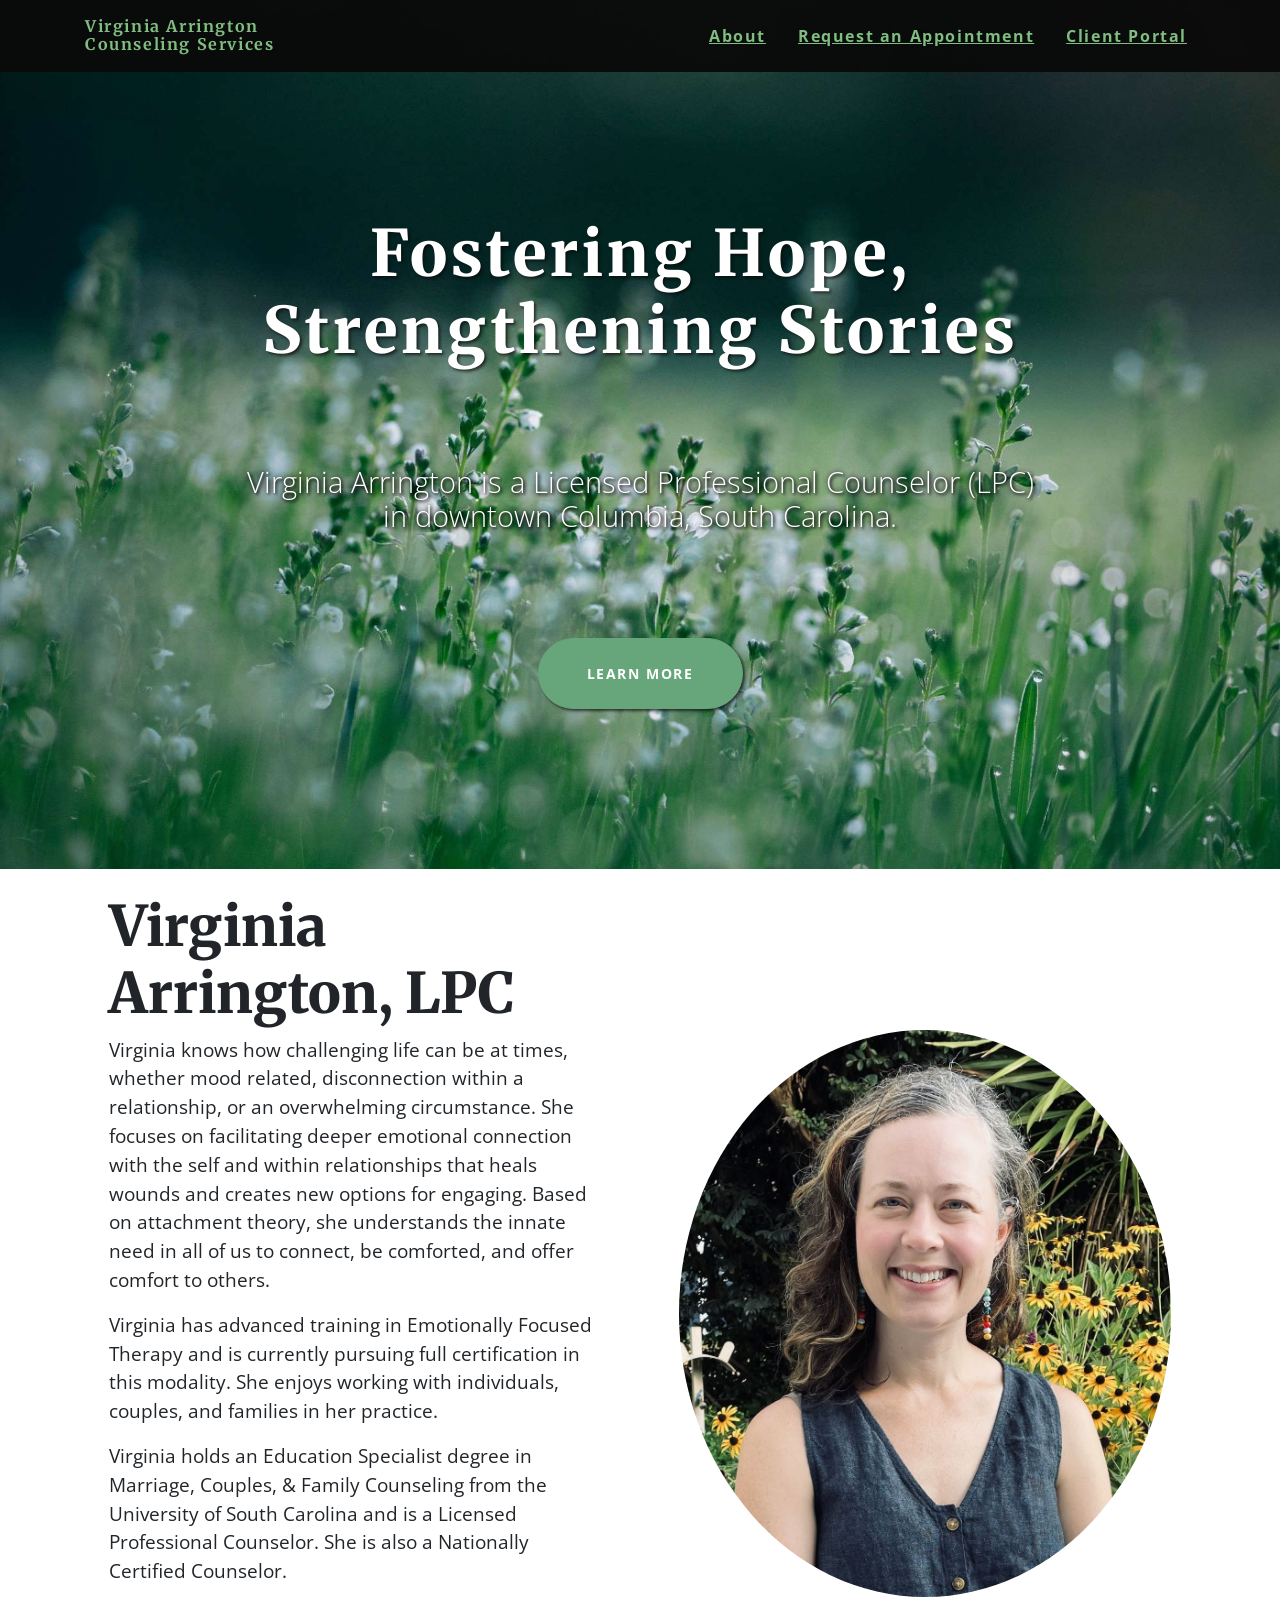
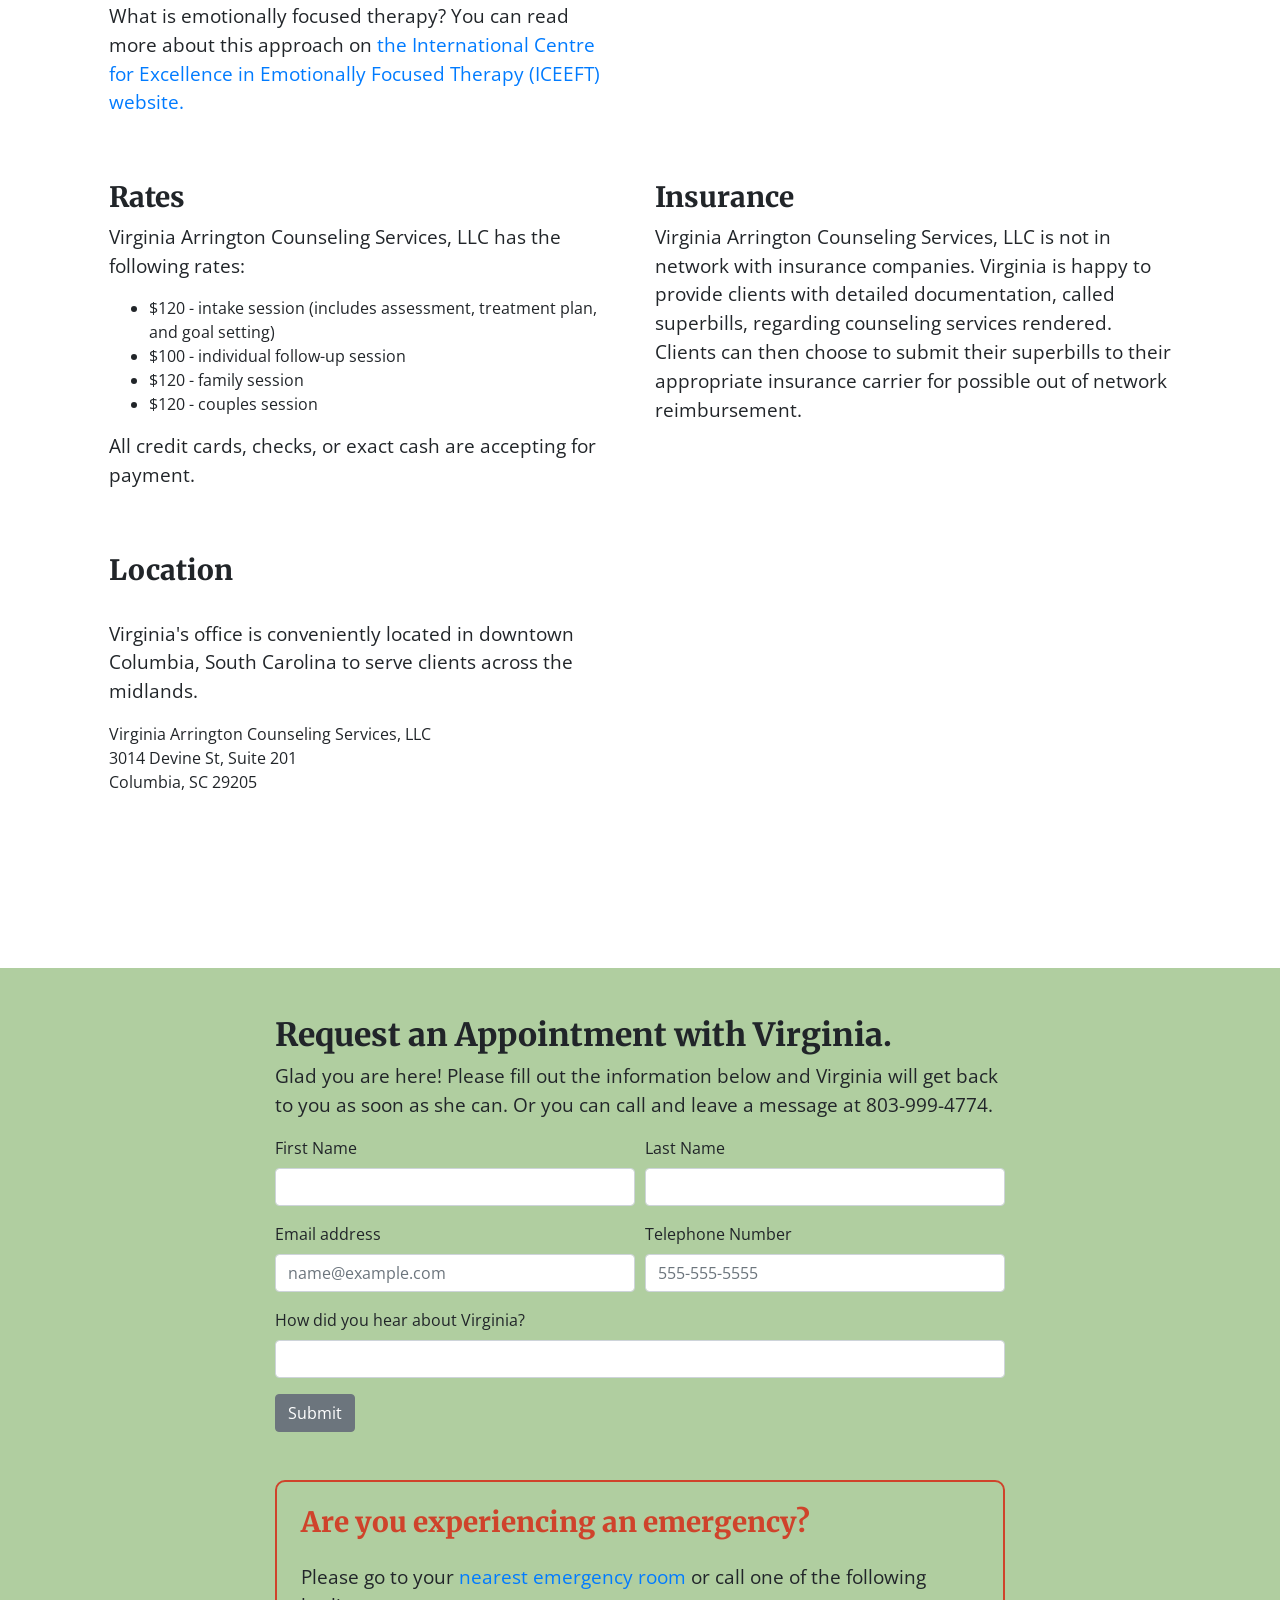
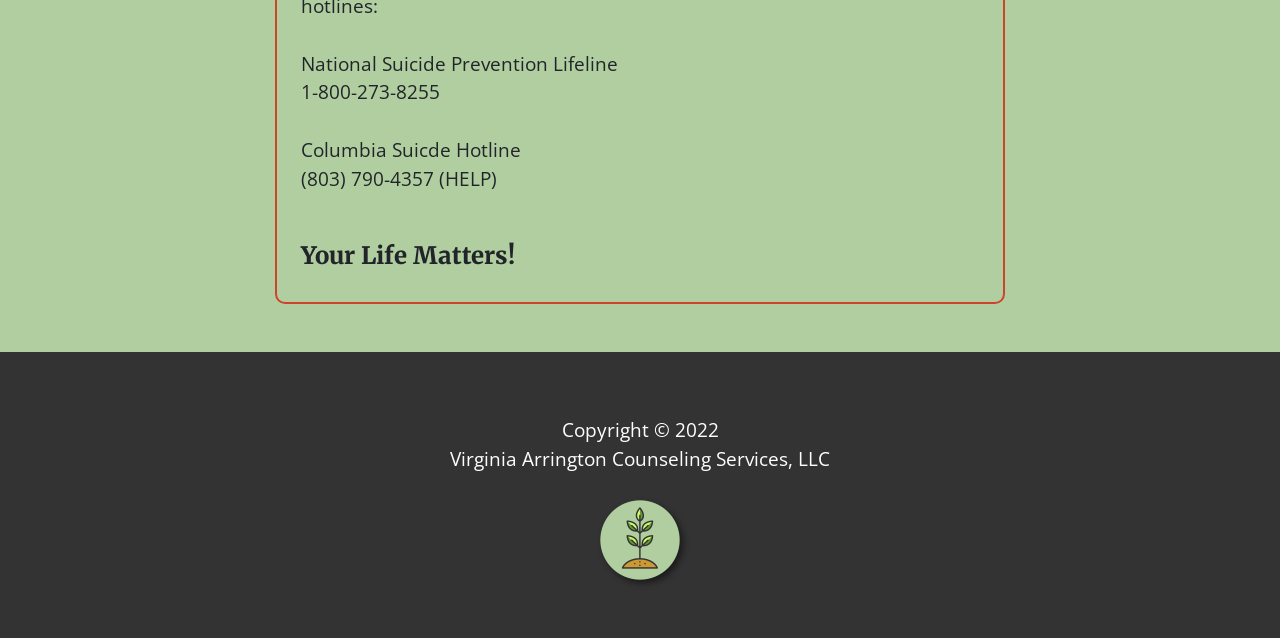
==== index.html @ 0c852e5f "new headshot" ====
<!DOCTYPE html>
<html lang="en">

<head>

    <!-- Global site tag (gtag.js) - Google Analytics -->
    <script async src="https://www.googletagmanager.com/gtag/js?id=UA-170152659-1"></script>
    <script>
        window.dataLayer = window.dataLayer || [];

        function gtag() {
            dataLayer.push(arguments);
        }
        gtag('js', new Date());

        gtag('config', 'UA-170152659-1');
    </script>
    
    <meta charset="utf-8">
    <meta name="viewport" content="width=device-width, initial-scale=1, shrink-to-fit=no">
    <meta name="description" content="Virginia Arrington is a Licensed Professional Counselor serving the midlands of South Carolina. Fostering hope by offering empathy and counseling for life's challenges.">

    <title>Virginia Arrington, LPC - Counseling Services in Columbia</title>

    <!-- Bootstrap core CSS -->
    <link href="vendor/bootstrap/css/bootstrap.min.css" rel="stylesheet">

    <link href="https://fonts.googleapis.com/css2?family=Open+Sans&family=Merriweather&display=swap" rel="stylesheet">

    <!-- Custom styles for this template -->
    <link href="css/main.css" rel="stylesheet">

    <link rel="apple-touch-icon" sizes="180x180" href="/apple-touch-icon.png">
    <link rel="icon" type="image/png" sizes="32x32" href="/favicon-32x32.png">
    <link rel="icon" type="image/png" sizes="16x16" href="/favicon-16x16.png">
    <link rel="manifest" href="/site.webmanifest">

    <link rel="canonical" href="https://arringtoncounseling.com">

</head>

<body>
    <div id="page-top"></div>
  <!-- Navigation -->
  <nav class="navbar navbar-expand-lg navbar-dark navbar-custom fixed-top ">
    <div class="container">
        
    <div id="logo-div" >    
      <a class="navbar-brand" href="#">
          <img id="logo" class="d-none d-lg-block" src="img/logo.png" alt="Virginia Arrington Counseling Services Logo" />
        </a>
    </div>
    <div id="icon-div">    
         <h1> <a class="navbar-brand js-scroll-trigger" href="#page-top" id="nav-title">Virginia Arrington<br>Counseling Services</a></h1>
    </div>    
      <button class="navbar-toggler" type="button" data-toggle="collapse" data-target="#navbarResponsive" aria-controls="navbarResponsive" aria-expanded="false" aria-label="Toggle navigation">
        <span class="navbar-toggler-icon"></span>
      </button>
      <div class="collapse navbar-collapse" id="navbarResponsive">
        <ul class="navbar-nav ml-auto">
          <li class="nav-item mr-3">
            <a class="nav-link js-scroll-trigger" href="#about">About</a>
          </li>
          <li class="nav-item mr-3">
            <a class="nav-link js-scroll-trigger" href="#contact">Request an Appointment</a>
          </li>
          <li class="nav-item">
            <a class="nav-link" href="https://arringtoncounseling.clientsecure.me/">Client Portal</a>
          </li>
        </ul>
      </div>
    </div>
  </nav>

  <header class="masthead text-center text-white">
    <div class="masthead-content">
      <div class="container">
          <img class="d-lg-none" src="img/logo.png" alt="Virginia Arrington Counseling Services logo." id="mobile-logo"/>
        <h1 class="masthead-heading mb-0">Fostering Hope,<br>Strengthening Stories</h1>
          <p class="h4 mt-5 p-5 lead" id="lead-text">Virginia Arrington is a Licensed Professional Counselor (LPC)<br>in downtown Columbia, South Carolina.</p>
        <a href="#about" id="about-btn" class="btn btn-primary btn-xl rounded-pill mt-5 js-scroll-trigger">Learn More</a>
      </div>
    </div>
  </header>

  <section>
    <div class="container pb-4" id="about">
      <div class="row align-items-center">
        <div class="col-lg-6 order-lg-2">
          <div class="p-4">
            <img class="img-fluid rounded-circle" src="img/va_photo.jpeg" alt="Photo of Virginia Arrington">
          </div>
        </div>
        <div class="col-lg-6 order-lg-1">
          <div class="p-4">
            <h2 class="display-4">Virginia Arrington, LPC</h2>
            <p>Virginia knows how challenging life can be at times, whether mood related, disconnection within a relationship, or an overwhelming circumstance. She focuses on facilitating deeper emotional connection with the self and within relationships that heals wounds and creates new options for engaging. Based on attachment theory, she understands the innate need in all of us to connect, be comforted, and offer comfort to others.</p>
            <p>Virginia has advanced training in Emotionally Focused Therapy and is currently pursuing full certification in this modality. She enjoys working with individuals, couples, and families in her practice. </p>
			<p>Virginia holds an Education Specialist degree in Marriage, Couples, &amp; Family Counseling from the University of South Carolina and is a Licensed Professional Counselor. She is also a Nationally Certified Counselor.</p>
			<p>What is emotionally focused therapy? You can read more about this approach on <a href="https://iceeft.com/" target="_blank">the International Centre for Excellence in Emotionally Focused Therapy (ICEEFT) website.</a></p>

          </div>
        </div>
      </div>
      <div class="row p-4">
          <div class="col-lg-6">
              <h3>Rates</h3>
              <p>Virginia Arrington Counseling Services, LLC has the following rates:</p>
                <ul>
                    <li>$120 - intake session (includes assessment, treatment plan, and goal setting)</li>
                    <li>$100 - individual follow-up session</li>
                    <li>$120 - family session</li>
                    <li>$120 - couples session</li>
              
                </ul>
                  
                <p>All credit cards, checks, or exact cash are accepting for payment. </p>
          </div>
          <div class="col-lg-6">
              <h3>Insurance</h3>
              <p>Virginia Arrington Counseling Services, LLC is not in network with insurance companies. Virginia is happy to provide clients with detailed documentation, called superbills, regarding counseling services rendered. Clients can then choose to submit their superbills to their appropriate insurance carrier for possible out of network reimbursement. </p>
          </div>
      </div>
      <div class="row px-4 pt-4 pb-0" id="location">
          <div class="col-lg-12 pb-0 pt-0 m-0">
              <h3>Location</h3>
              
          </div>
      </div>
      <div class="row p-4">
          <div class="col-lg-6">
              <p>Virginia's office is conveniently located in downtown Columbia, South Carolina to serve clients across the midlands. </p>
              <addres>
                  <div class="mt-3">
                      Virginia Arrington Counseling Services, LLC<br>
                      3014 Devine St, Suite 201<br>
                      Columbia, SC 29205
                  </div>
              </addres>
          </div>
          <div class="col-lg-6 mt-4 mt-lg-0">
              <div class="embed-responsive" id="map-embed">
                  <iframe width="600" height="450" style="border:0" loading="lazy" allowfullscreen
src="https://www.google.com/maps/embed/v1/place?q=place_id:ChIJqWjQiK26-IgRfxzYvathY4s&key=AIzaSyCgIXqqokRo_LeGKyIhVx_VcCdSnDW5e-4"></iframe>
                </div>
          </div>

      </div>
    </div>
  </section>

  <section>
      <div id="contact" class="p-lg-5 py-4">
          <div class="container">
              <div class="row">
                  <div class="col-lg-2 col-0"></div>
                  <div class="col-lg-8 col-12">
                      <h2 class="">Request an Appointment with Virginia.</h2>
                      <p>Glad you are here! Please fill out the information below and Virginia will get back to you as soon as she can. Or you can call and leave a message at 803-999-4774.</p>
                    
                      <form action="https://formspree.io/mrgylzyj" method="post">                          
                          <div class="form-row">
                              <div class="form-group col-md-6">
                                  <label for="inputFirstName">First Name</label>
                                  <input type="text" class="form-control" id="inputFirstName" name="first-name">
                              </div>
                              <div class="form-group col-md-6">
                                  <label for="inputLastName">Last Name</label>
                                  <input type="text" class="form-control" id="inputLastName" name="last-name">
                              </div>
                          </div>
                          
                          <div class="form-row">
                              <div class="form-group col-md-6">
                                  <label for="inputEmail">Email address</label>
                                  <input type="email" class="form-control" id="inputEmail" placeholder="name@example.com" name="email">
                              </div>
                              <div class="form-group col-md-6">
                                  <label for="inputPhone">Telephone Number</label>
                                  <input type="tel" class="form-control" id="inputPhone" placeholder="555-555-5555" pattern="[0-9]{3}-[0-9]{3}-[0-9]{4}" name="phone">
                              </div>
                          </div>
                              
                          <div class="form-group">
                              <label for="comments">How did you hear about Virginia?</label>
                              <input class="form-control" id="comments" rows="3" name="comment">
                          </div>
                          
                          <input type="hidden" name="_subject" value="Appointment Request" />
                          
                          <button type="submit" class="btn btn-secondary">Submit</button>
                      </form>
                 
                      <div id="emergency" class="mt-5 p-4">
                          <h3 class="mb-4">Are you experiencing an emergency?</h3>
                          <p>Please go to your <a href="https://www.google.com/maps/search/Emergency+Room+Columbia+SC/@34.0211935,-81.0418825,13z" target="_blank">nearest emergency room</a> or call one of the following hotlines:<br><br>
                              National Suicide Prevention Lifeline<br>
                              1-800-273-8255<br><br>
                              Columbia Suicde Hotline<br>
                              (803) 790-4357 (HELP)
                          </p>

                          <h4 class="mt-5">Your Life Matters!</h4>

                      </div>
                      
                  </div>
                  <div class="col-lg-2 col-0"></div>
              </div>
          </div>
      </div>

  </section>
<section>
    
</section>
    
  <!-- Footer -->
  <footer class="py-5 text-white">
      <div class="container" id="footer-content">
          <div class="row" >
              <div class="col-lg-12 mt-3 text-center">
                  <p class="m-0">Copyright &copy; 2022 <br>
                      Virginia Arrington Counseling Services, LLC
                  </p>
              </div>
          </div>
            <div class="row" >
              <div class="col-lg-12 mt-3 text-center">
                  
                <img class="img-fluid" src="img/icon.png" alt="Virginia Arrington Counseling Services Icon" id="icon"/>  
              </div>
          </div>
          
      </div>
      <!-- /.container -->
  </footer>

  <!-- Bootstrap core JavaScript -->
  <script src="vendor/jquery/jquery.min.js"></script>
  <script src="vendor/bootstrap/js/bootstrap.bundle.min.js"></script>
    
    <script>
        
        
        window.onscroll = function() {scrollFunction()};

        function scrollFunction() {
          if (document.body.scrollTop > 150 || document.documentElement.scrollTop > 150) {
            $("#logo-div").fadeOut("slow", function(){
                $("#icon-div").fadeIn()
            });
          } else {
            $("#icon-div").fadeOut("slow", function(){
                $("#logo-div").fadeIn()
            });
          }
        }
        
        
    </script>    
    
      <!-- Plugin JavaScript -->
  <script src="vendor/jquery-easing/jquery.easing.min.js"></script>

  <!-- Custom JavaScript for this theme -->
  <script src="js/scrolling-nav.js"></script>

</body>

</html>
---- css/main.css ----
/*!
 * Start Bootstrap - One Page Wonder v5.0.7 (https://startbootstrap.com/template-overviews/one-page-wonder)
 * Copyright 2013-2019 Start Bootstrap
 * Licensed under MIT (https://github.com/BlackrockDigital/startbootstrap-one-page-wonder/blob/master/LICENSE)
 */

body {
  font-family: 'Open Sans';
}

#logo {
    height: 275px;
    width: auto;
    position: absolute;
    top: 6px;
    left: 10px;
}

#mobile-logo {
    height:250px;
    width: auto;
}

#icon {
    height: 100px;
    width: auto;
}
#icon-div {display: none;}

h1,
h2,
h3,
h4,
h5,
h6 {
  font-family: 'Merriweather', serif;
  font-weight: 800 !important;
}

p {font-size: 1.2rem;}

#icon-div h1 {
    padding: 0;
    margin:0;
    line-height: 1.1em;
    
    font-size: 1rem;
}
#nav-title{
    padding:0;
    margin: 0;
    color:#80bd80;
}

.masthead-heading {
    text-shadow: 2px 2px 3px rgba(10,10,10,0.7);
    font-size:0.5rem;
}

.btn-xl {
  text-transform: uppercase;
  padding: 1.5rem 3rem;
  font-size: 0.9rem;
  font-weight: 700;
  letter-spacing: 0.1rem;
}

.bg-black {
  background-color: #000 !important;
}

.rounded-pill {
  border-radius: 5rem;
}

.navbar {
    font-family: 'Open Sans';
}

.navbar-custom {
  padding-top: 1rem;
  padding-bottom: 1rem;
  background-color: rgba(10, 10, 10, 0.95);
}

.navbar-custom .navbar-brand {
  font-size: 1rem;
  letter-spacing: 0.1rem;
  font-weight: 700;
}

.navbar-custom .navbar-nav .nav-item .nav-link {
  font-size: 1rem;
  font-weight: 700;
  letter-spacing: 0.1rem;
  color:#80bd80;
  text-decoration: underline;
}

header.masthead {
  position: relative;
  overflow: hidden;
  padding-top: calc(5rem + 72px);
  padding-bottom: 7rem;
  background-image: url(../img/banner.jpg);
  background-repeat: no-repeat;
  background-position: center center;
  background-attachment: scroll;
  background-size: cover;
}

header.masthead .masthead-content {
  z-index: 1;
  position: relative;
}

header.masthead .masthead-content .masthead-heading {
  font-size: 2rem;
  letter-spacing: 0.25rem;
}

header.masthead .masthead-content .masthead-subheading {
  font-size: 1.5rem;
}

.masthead-container {
    max-height: 500px;
}

@media (min-width: 992px) {
  header.masthead {
    padding-top: calc(10rem + 55px);
    padding-bottom: 10rem;
  }
  header.masthead .masthead-content .masthead-heading {
    font-size: 4rem;
  }
  header.masthead .masthead-content .masthead-subheading {
    font-size: 3rem;
  }
}

.btn-primary {
  background-color: #67a67a;
  border-color: #67a67a;
  color: white;
}

.btn-primary:active, .btn-primary:focus, .btn-primary:hover {
  background-color: #67a67a !important;
  border-color: #67a67a !important;
  color:#333333;
}


#contact {
    background-color:#b0cea0;
}

footer {
    background-color:#333333;
}
#map-embed {
    min-height: 300px;
}

#emergency {
    border:2px solid #cf432b;
    border-radius:10px;
    
}

#emergency p {
    font-size:1.2rem;
}

#emergency h3 {
    color:#cf432b;
}

#lead-text{
    font-size: 1.8rem;
    text-shadow: 0 0 5px rgba(0,0,0,1), 2px 2px 3px rgba(10,10,10,0.7);
}

#about-btn{
    box-shadow: 2px 2px 3px rgba(10,10,10,0.7);
}
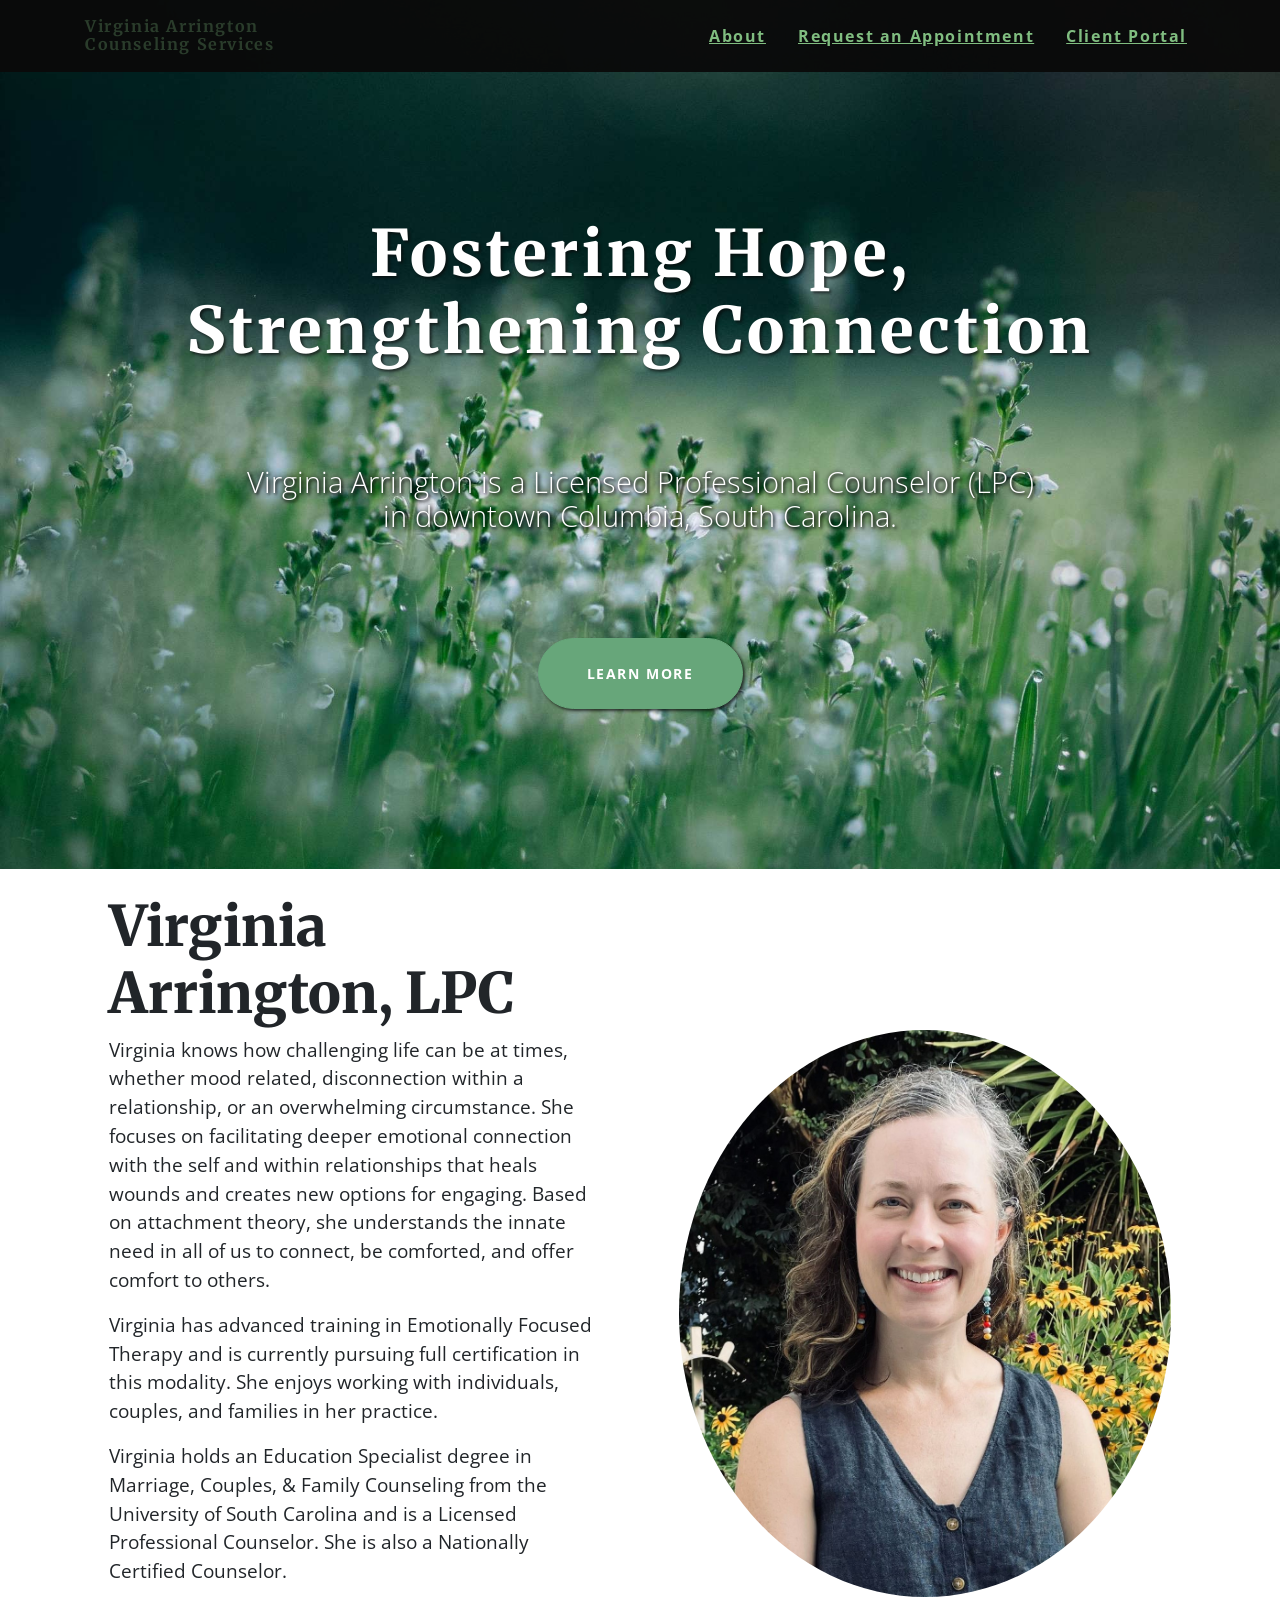
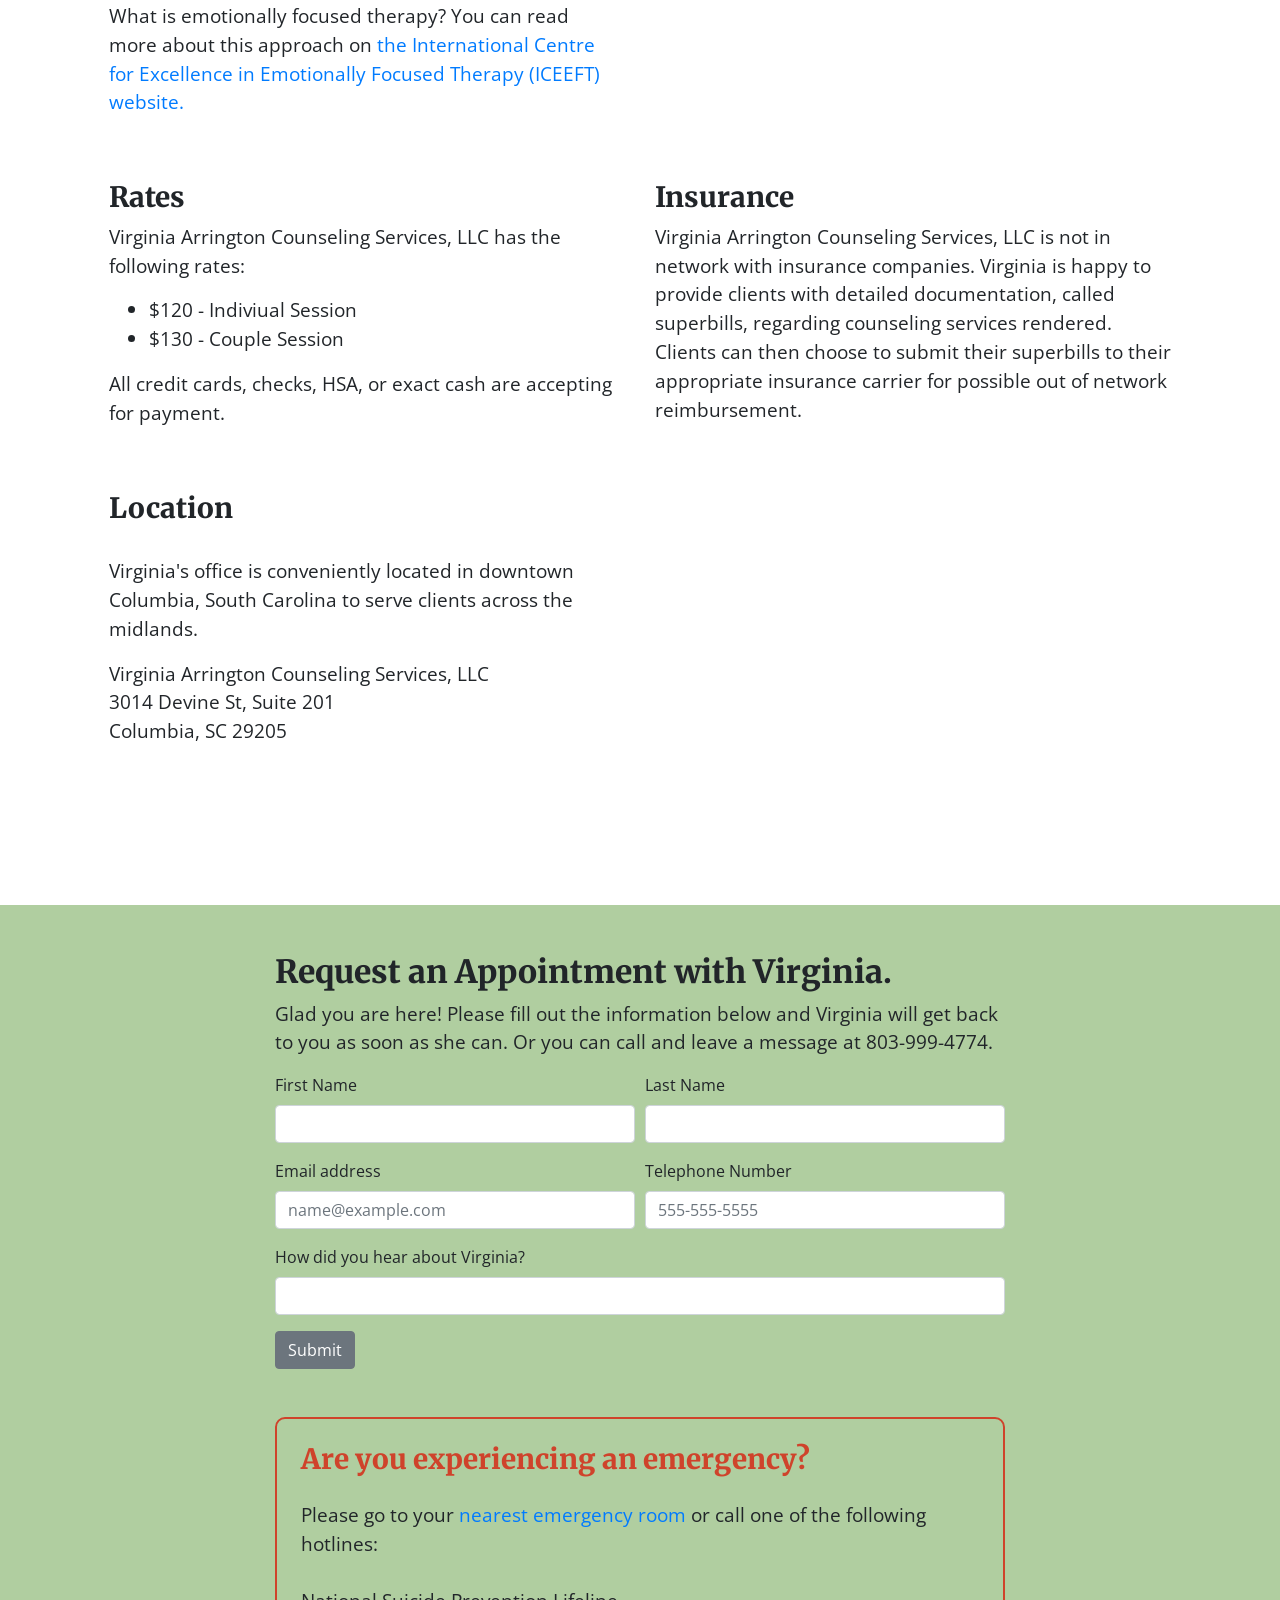
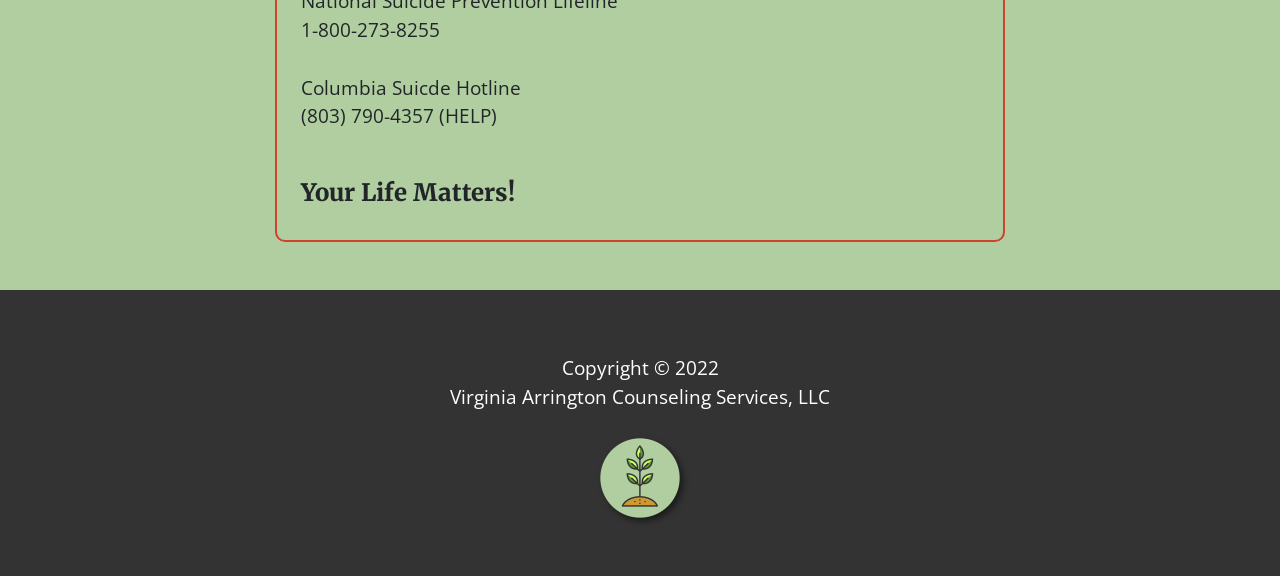
==== commit e30cc255: "update" ====
--- a/index.html
+++ b/index.html
@@ -76,7 +76,7 @@
     <div class="masthead-content">
       <div class="container">
           <img class="d-lg-none" src="img/logo.png" alt="Virginia Arrington Counseling Services logo." id="mobile-logo"/>
-        <h1 class="masthead-heading mb-0">Fostering Hope,<br>Strengthening Stories</h1>
+        <h1 class="masthead-heading mb-0">Fostering Hope,<br>Strengthening Connection</h1>
           <p class="h4 mt-5 p-5 lead" id="lead-text">Virginia Arrington is a Licensed Professional Counselor (LPC)<br>in downtown Columbia, South Carolina.</p>
         <a href="#about" id="about-btn" class="btn btn-primary btn-xl rounded-pill mt-5 js-scroll-trigger">Learn More</a>
       </div>
@@ -107,14 +107,11 @@
               <h3>Rates</h3>
               <p>Virginia Arrington Counseling Services, LLC has the following rates:</p>
                 <ul>
-                    <li>$120 - intake session (includes assessment, treatment plan, and goal setting)</li>
-                    <li>$100 - individual follow-up session</li>
-                    <li>$120 - family session</li>
-                    <li>$120 - couples session</li>
-              
+                    <li>$120 - Indiviual Session</li>
+                    <li>$130 - Couple Session</li>              
                 </ul>
                   
-                <p>All credit cards, checks, or exact cash are accepting for payment. </p>
+                <p>All credit cards, checks, HSA, or exact cash are accepting for payment. </p>
           </div>
           <div class="col-lg-6">
               <h3>Insurance</h3>
@@ -131,10 +128,11 @@
           <div class="col-lg-6">
               <p>Virginia's office is conveniently located in downtown Columbia, South Carolina to serve clients across the midlands. </p>
               <addres>
-                  <div class="mt-3">
+                  <div class="mt-3"><p>
                       Virginia Arrington Counseling Services, LLC<br>
                       3014 Devine St, Suite 201<br>
                       Columbia, SC 29205
+                      </p>
                   </div>
               </addres>
           </div>
--- a/css/main.css
+++ b/css/main.css
@@ -37,7 +37,7 @@
   font-weight: 800 !important;
 }
 
-p {font-size: 1.2rem;}
+p, ul{font-size: 1.2rem;}
 
 #icon-div h1 {
     padding: 0;
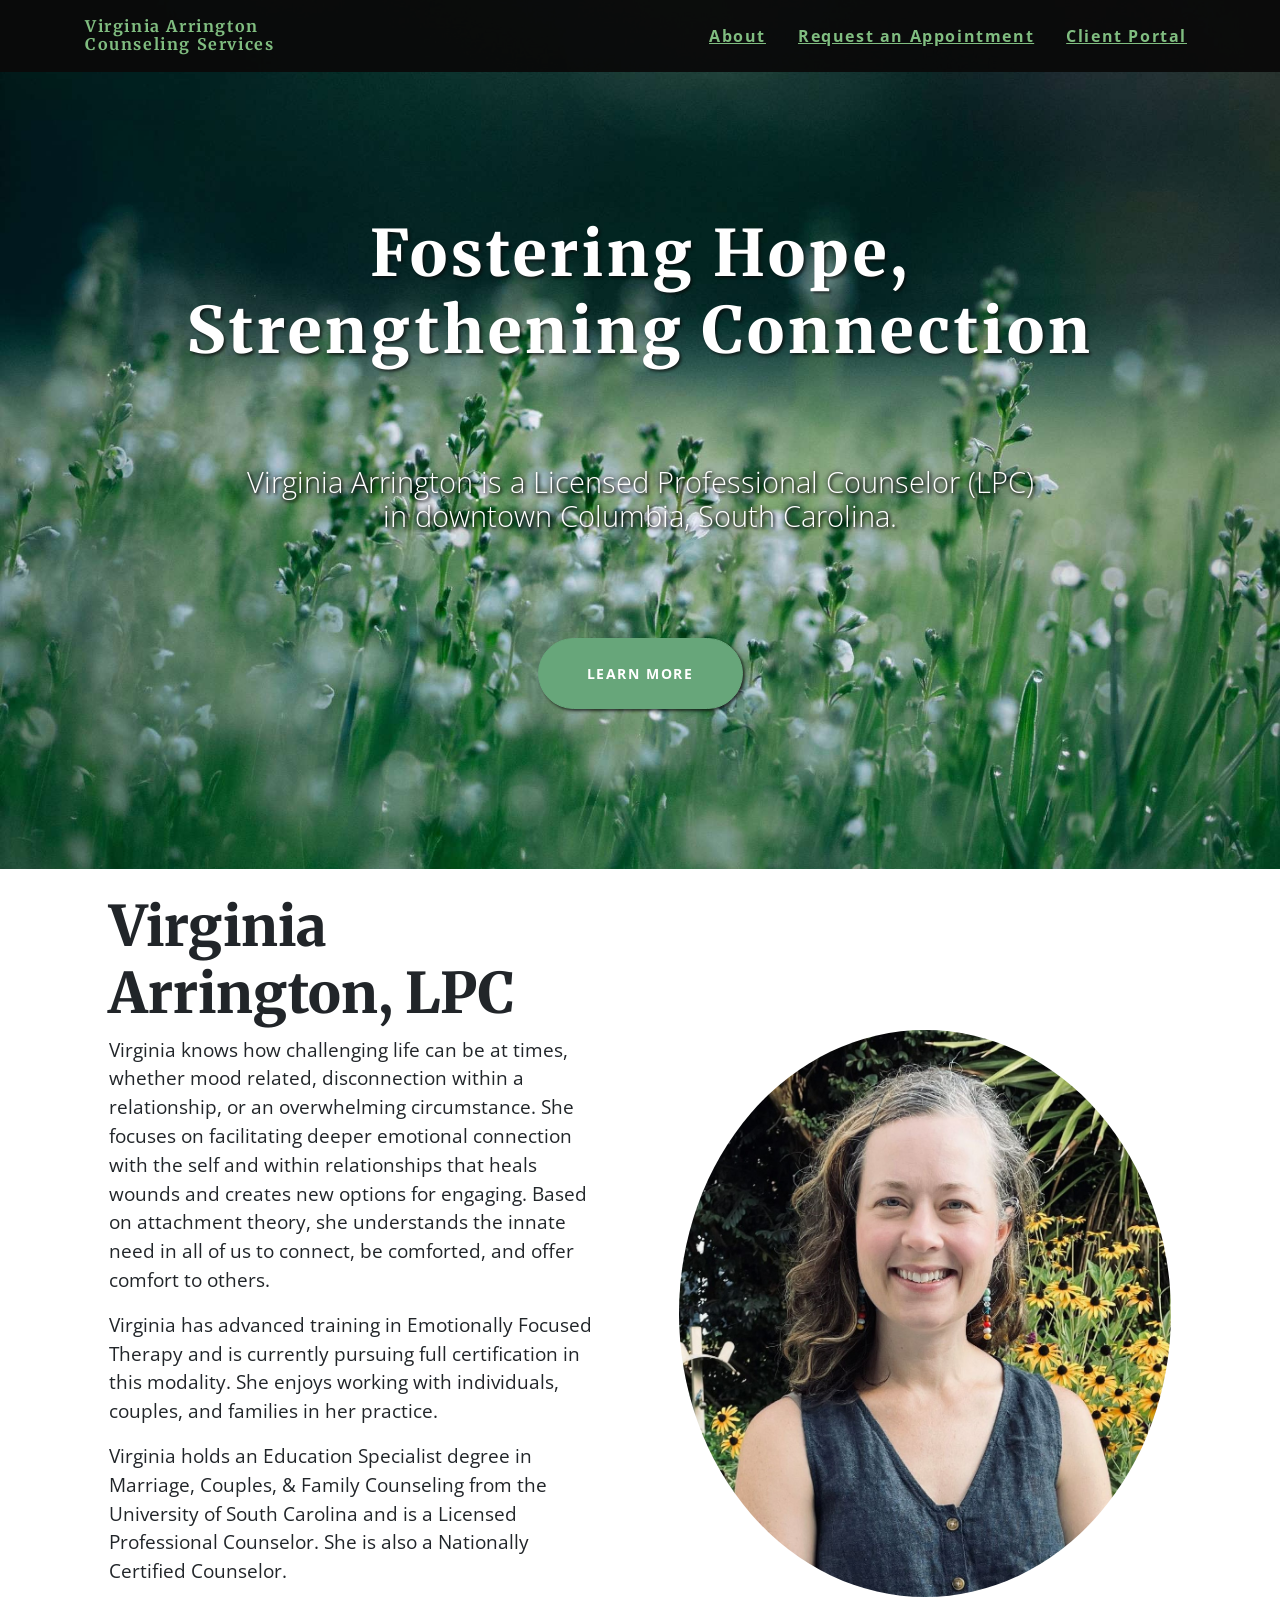
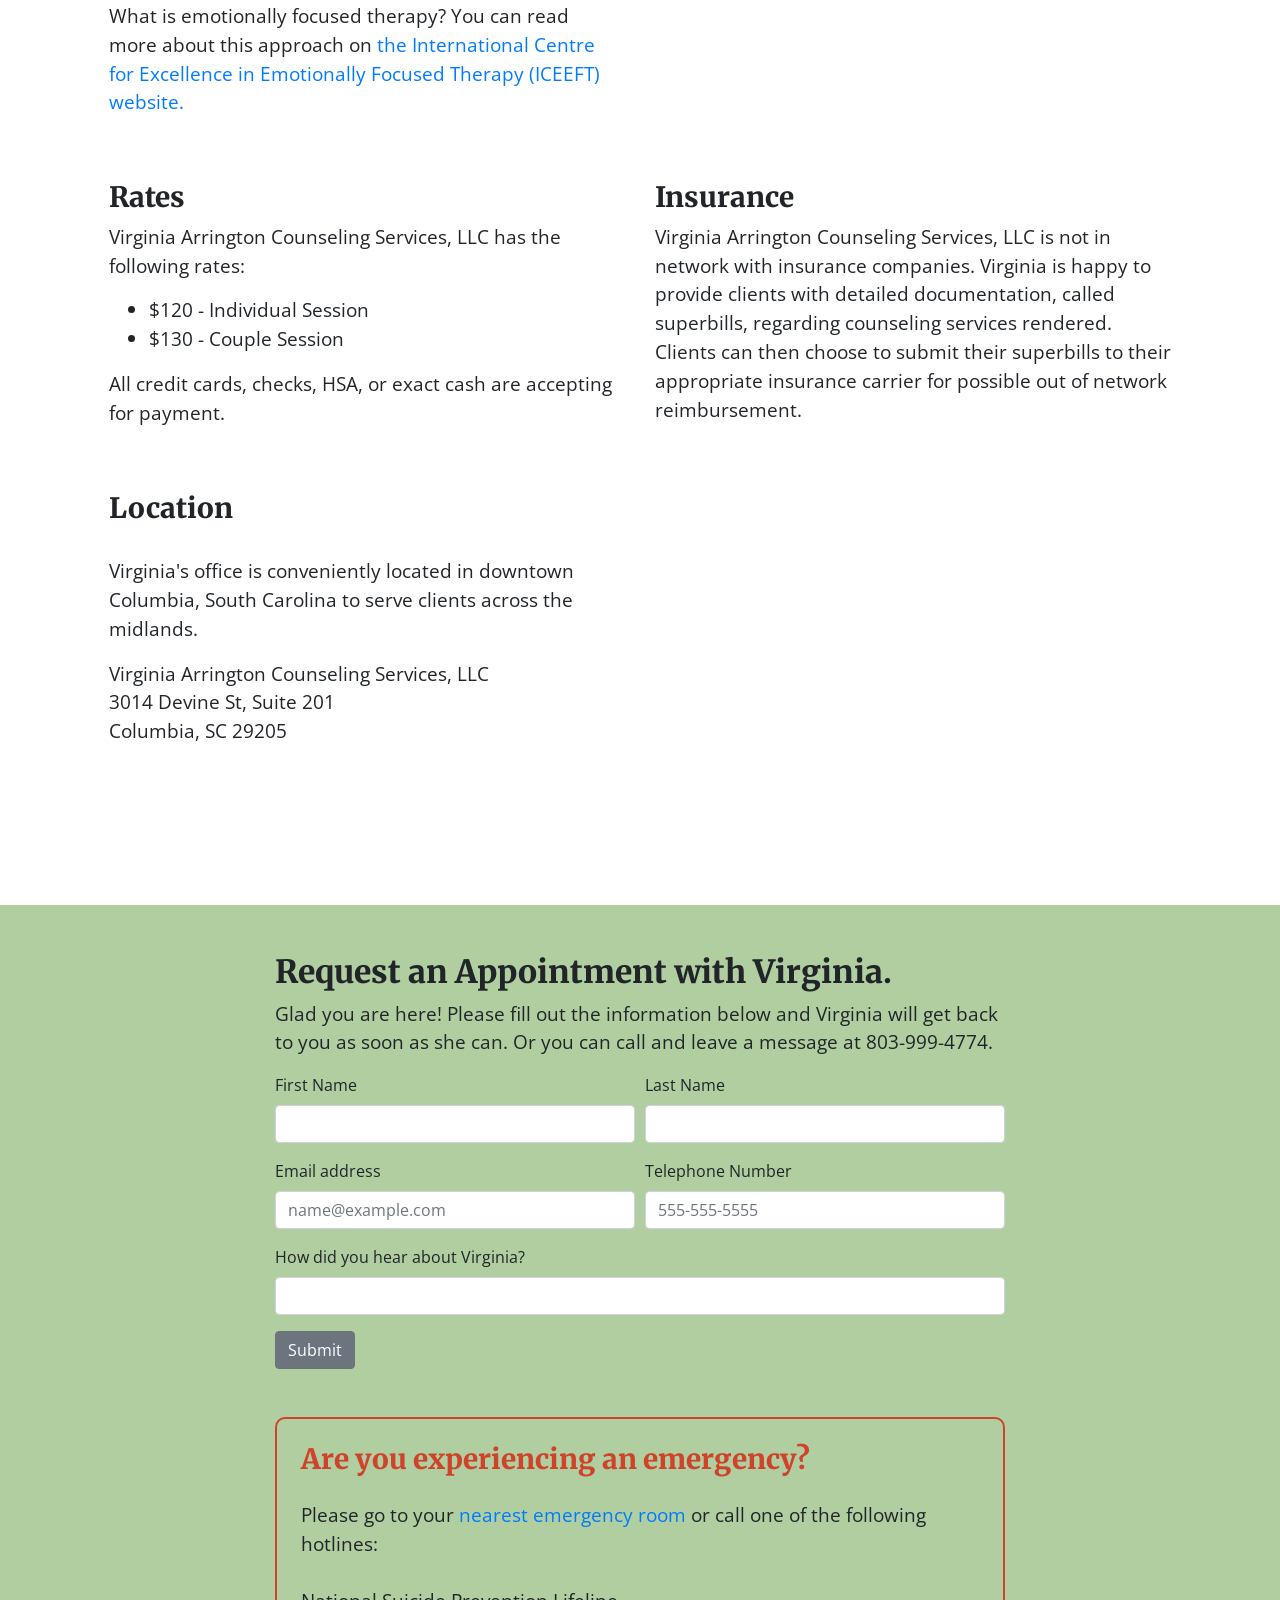
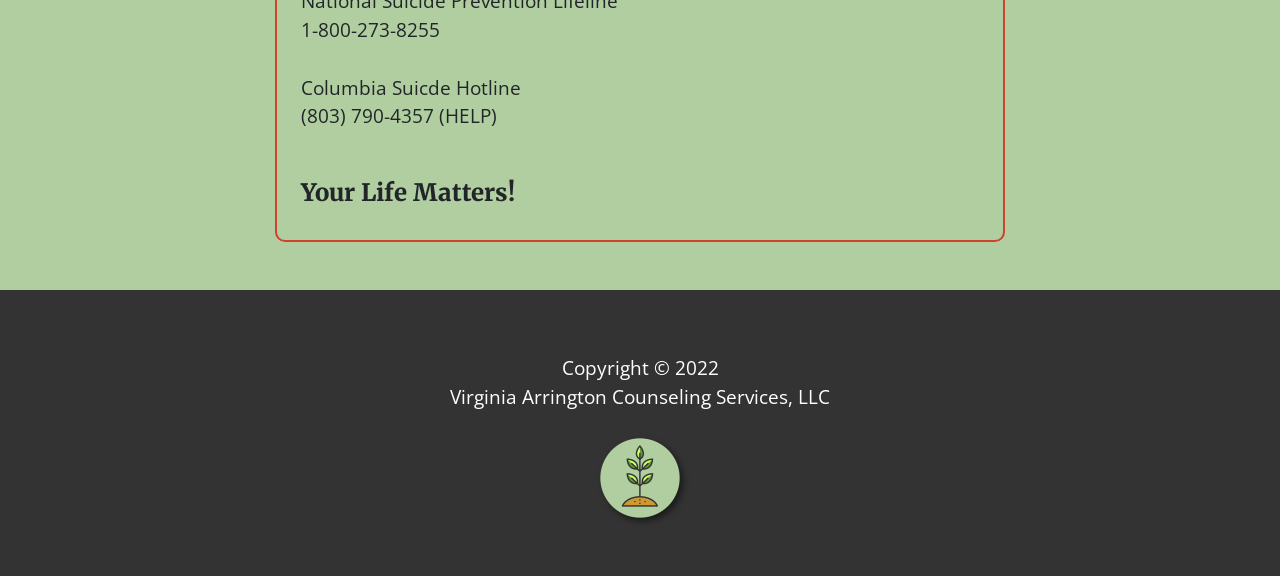
==== commit 3df78c01: "fix" ====
--- a/index.html
+++ b/index.html
@@ -107,7 +107,7 @@
               <h3>Rates</h3>
               <p>Virginia Arrington Counseling Services, LLC has the following rates:</p>
                 <ul>
-                    <li>$120 - Indiviual Session</li>
+                    <li>$120 - Individual Session</li>
                     <li>$130 - Couple Session</li>              
                 </ul>
                   
--- a/css/main.css
+++ b/css/main.css
@@ -37,7 +37,7 @@
   font-weight: 800 !important;
 }
 
-p, ul{font-size: 1.2rem;}
+p, ul li {font-size: 1.2rem;}
 
 #icon-div h1 {
     padding: 0;
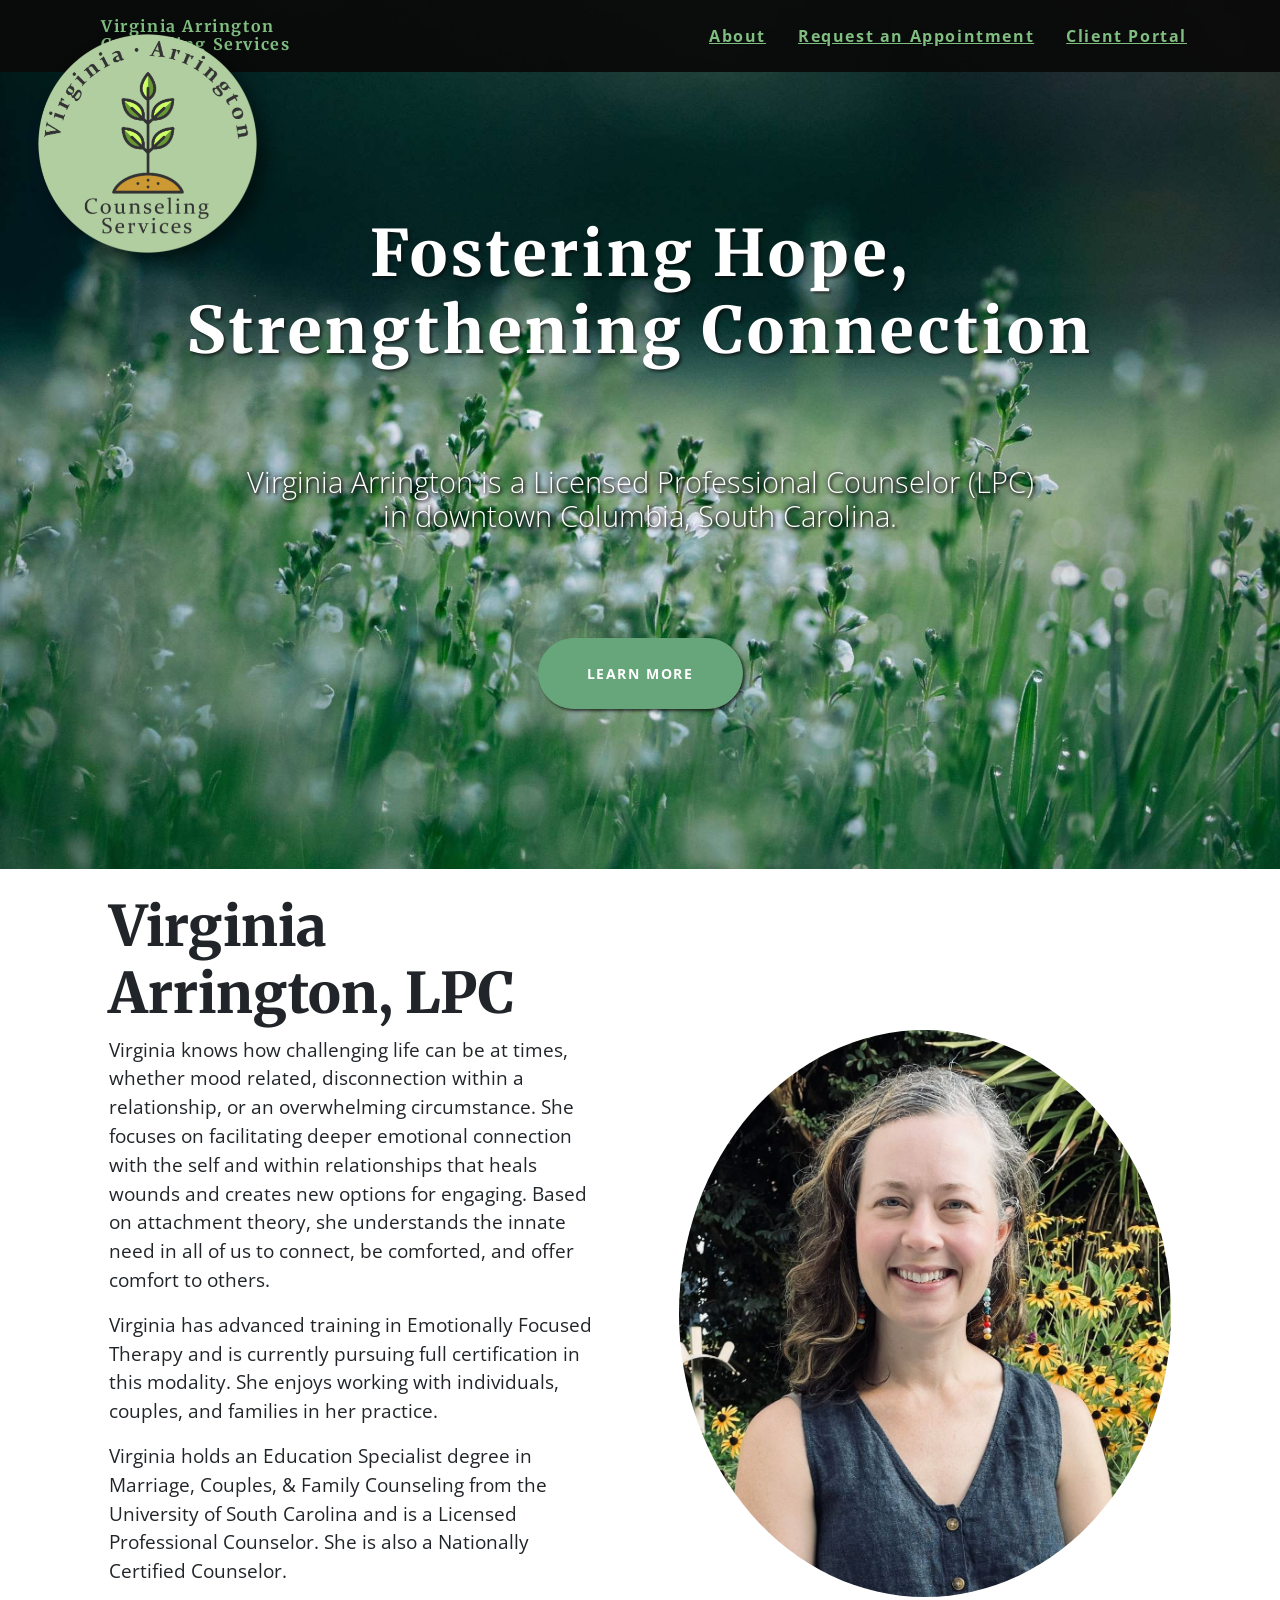
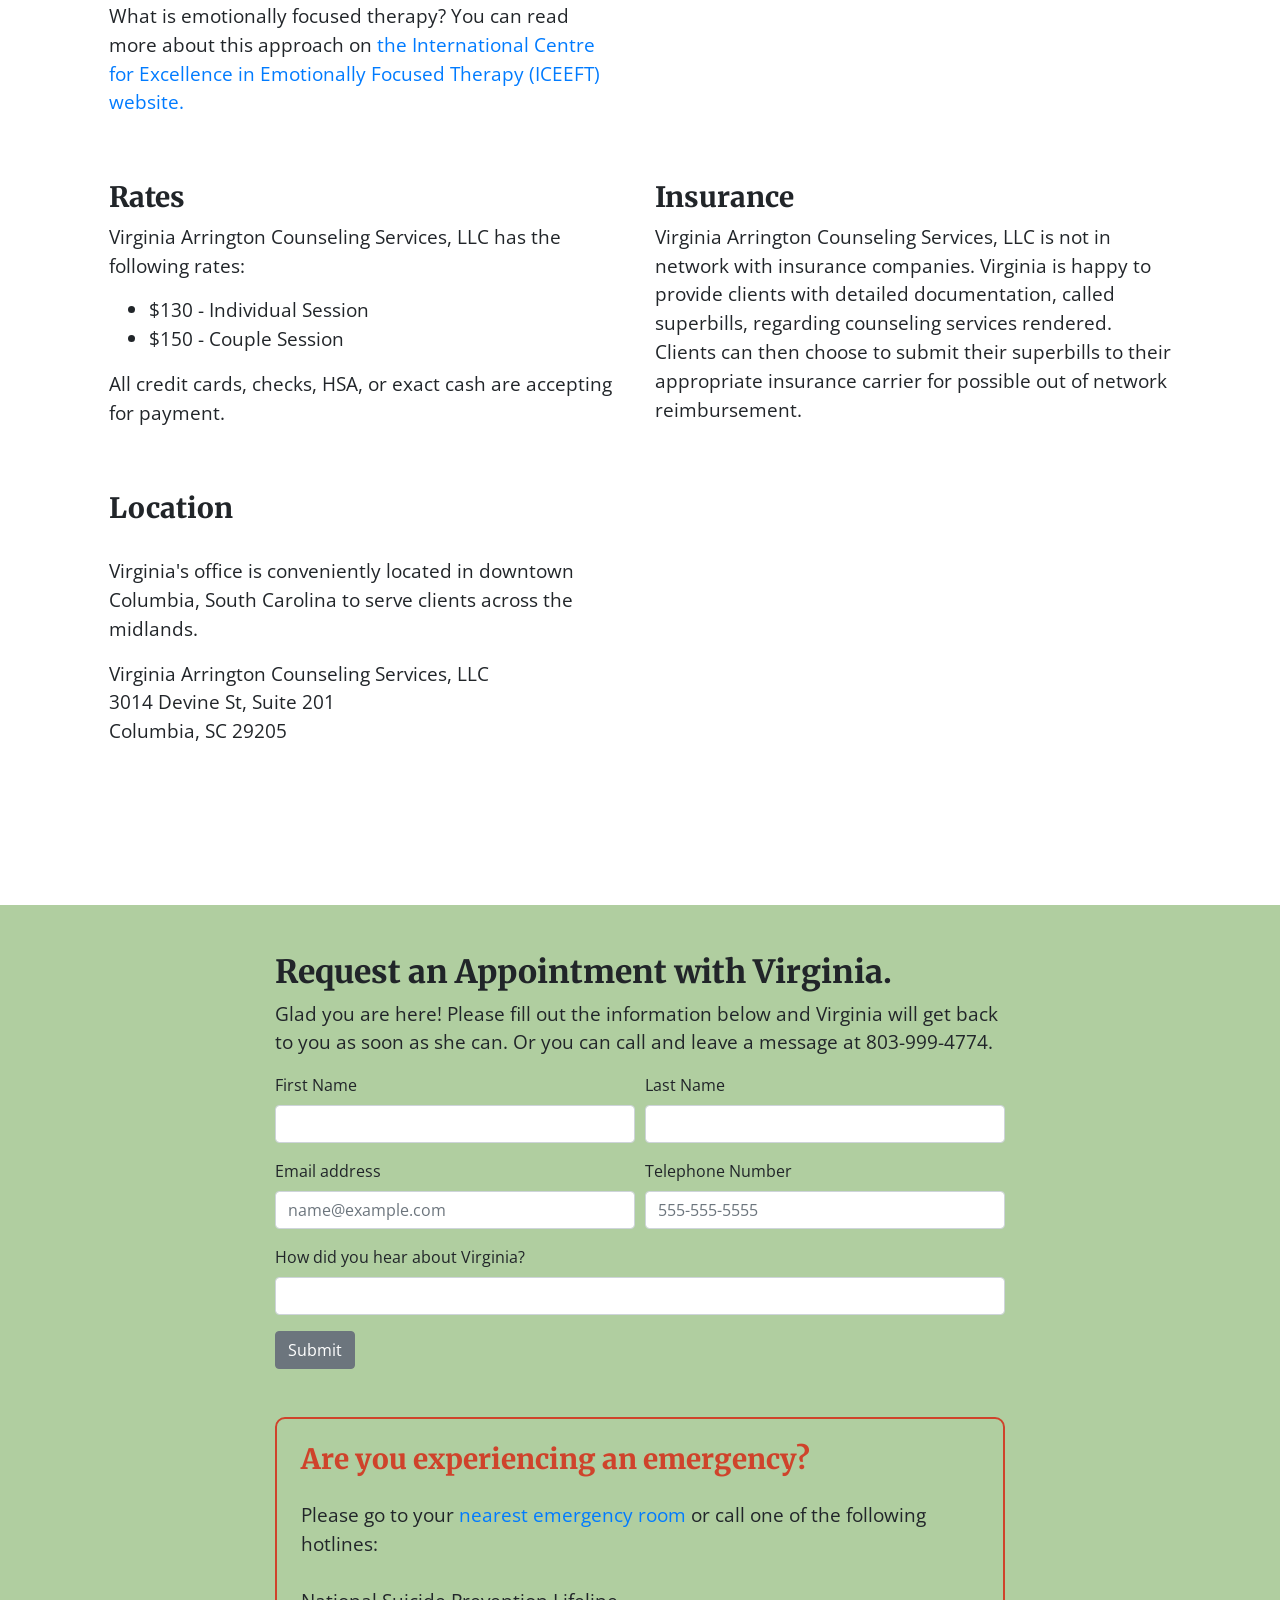
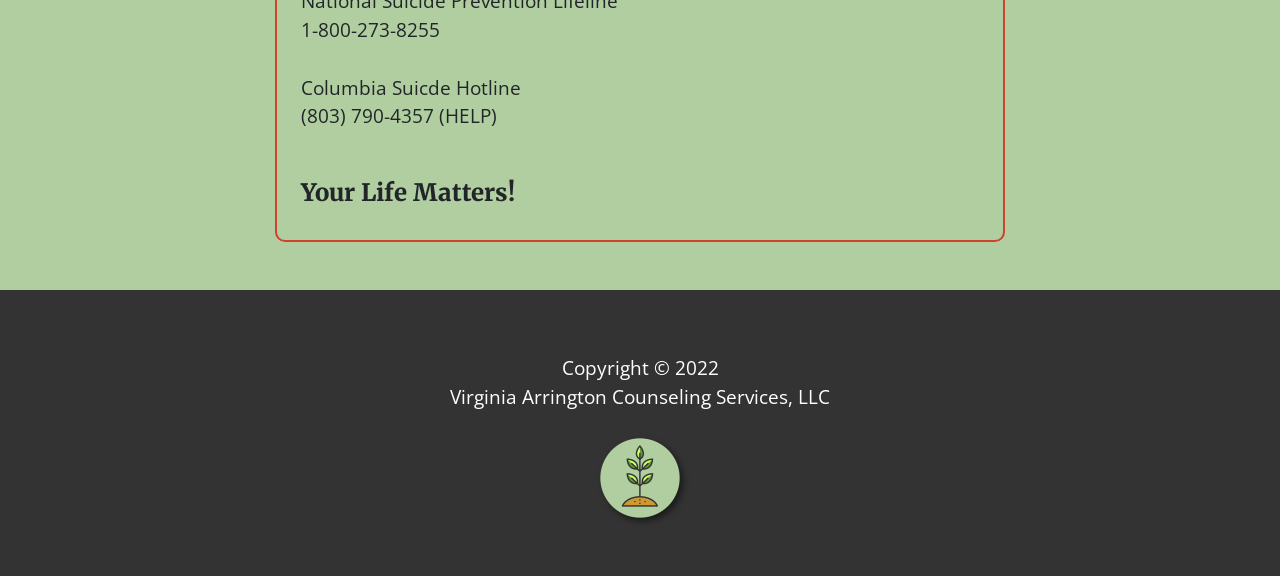
==== commit 43a8714c: "updated rates" ====
--- a/index.html
+++ b/index.html
@@ -107,8 +107,8 @@
               <h3>Rates</h3>
               <p>Virginia Arrington Counseling Services, LLC has the following rates:</p>
                 <ul>
-                    <li>$120 - Individual Session</li>
-                    <li>$130 - Couple Session</li>              
+                    <li>$130 - Individual Session</li>
+                    <li>$150 - Couple Session</li>              
                 </ul>
                   
                 <p>All credit cards, checks, HSA, or exact cash are accepting for payment. </p>
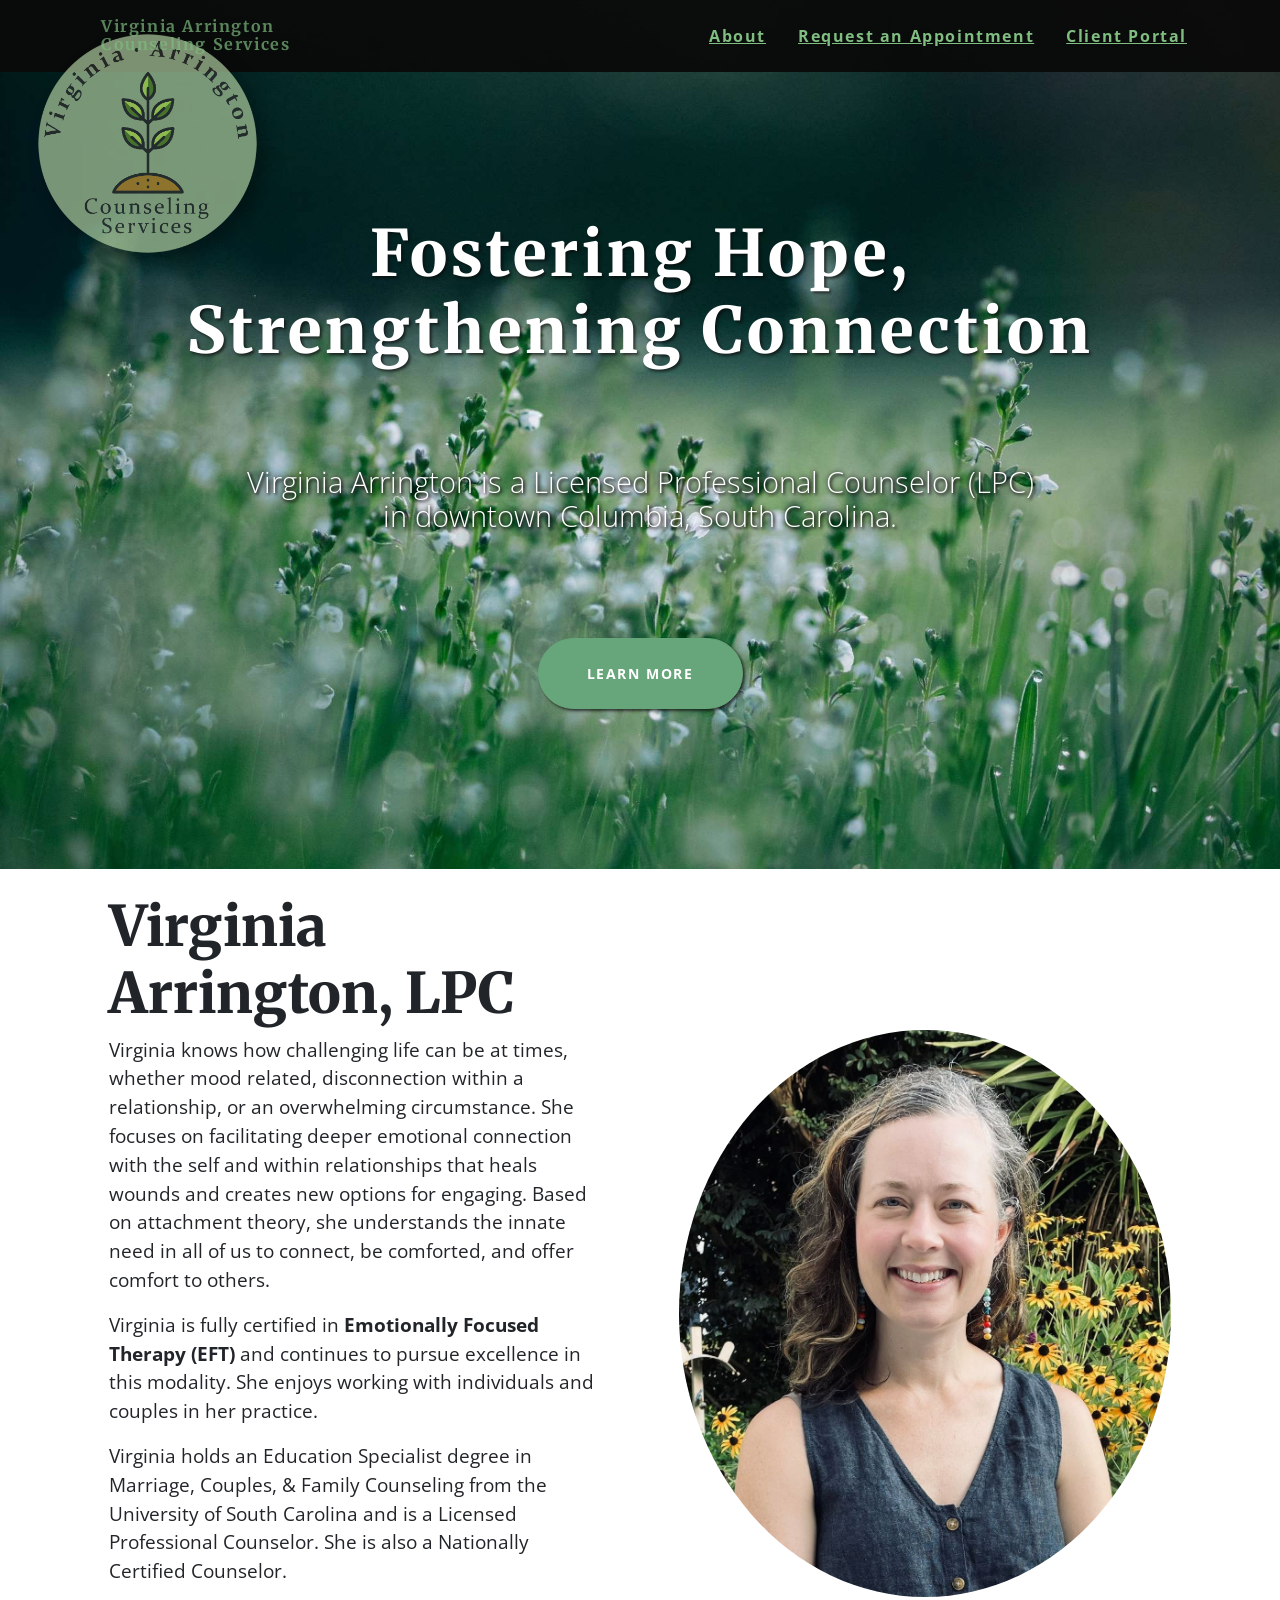
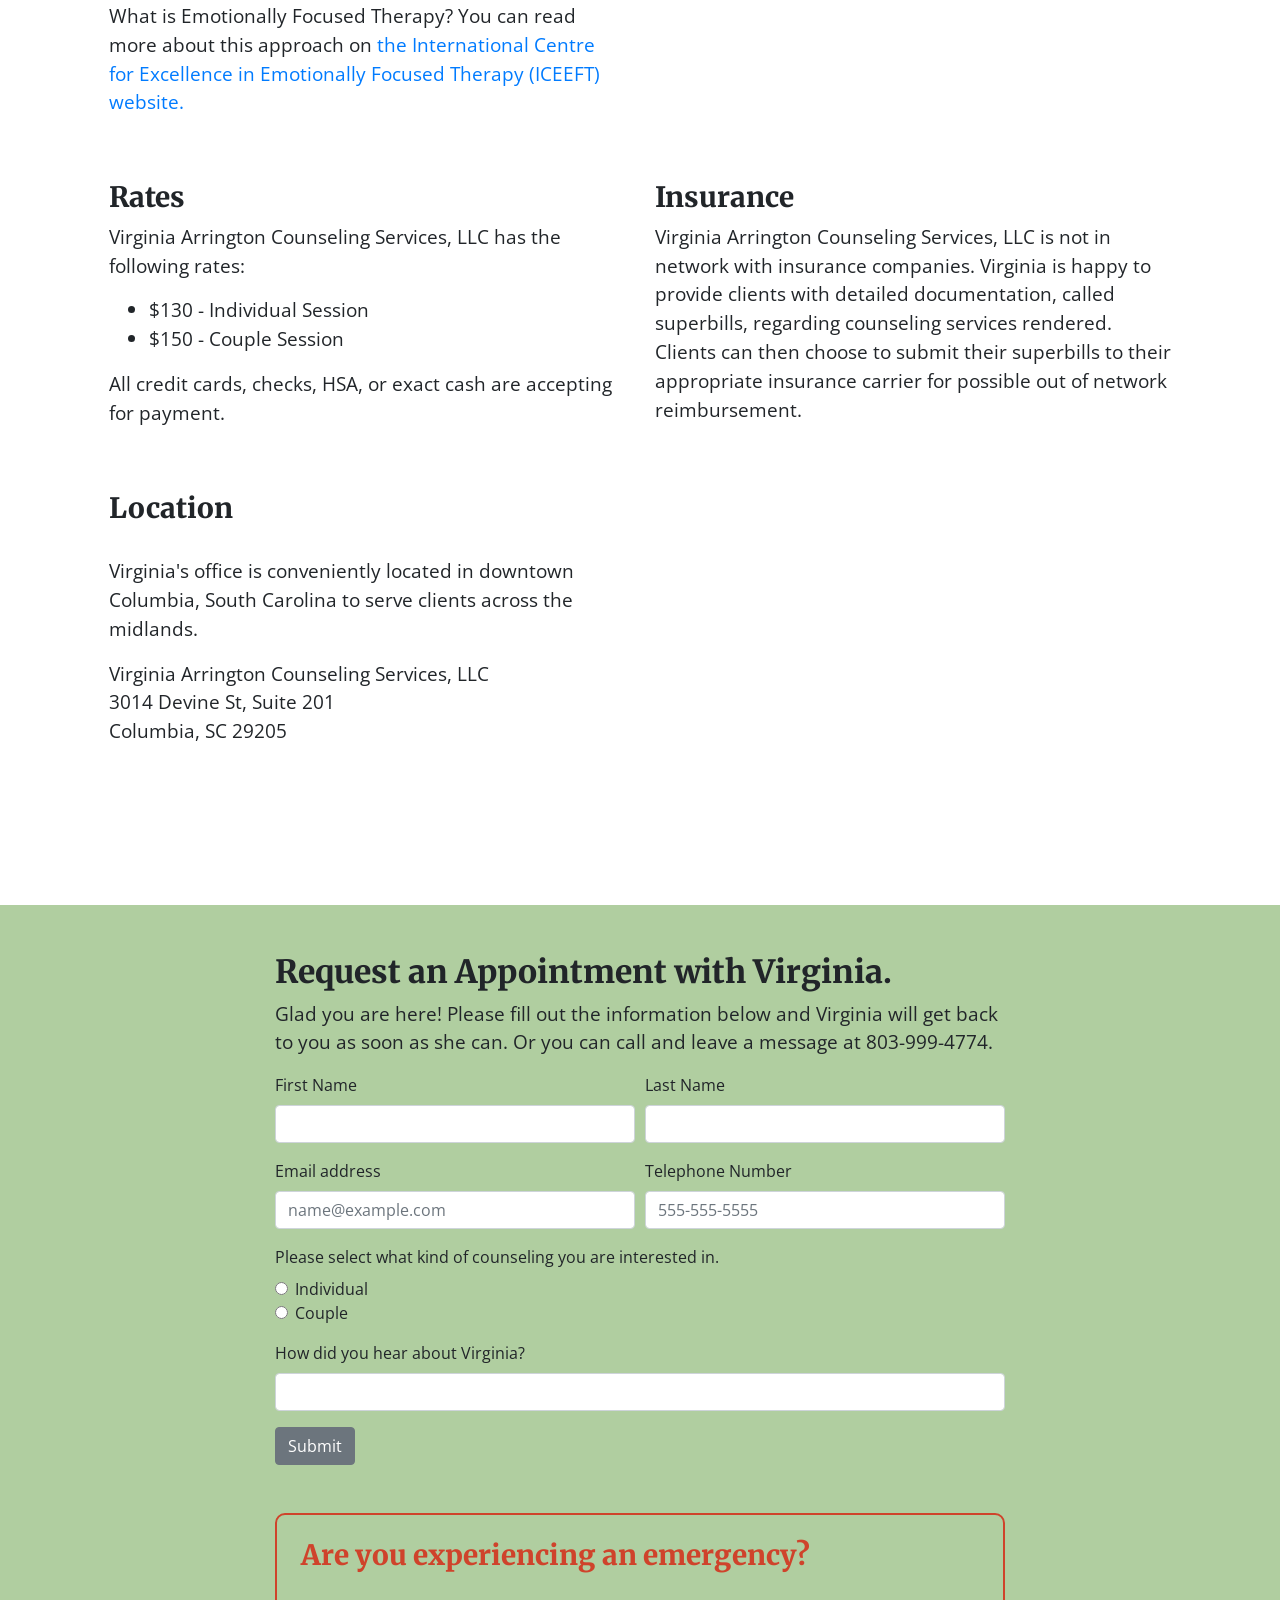
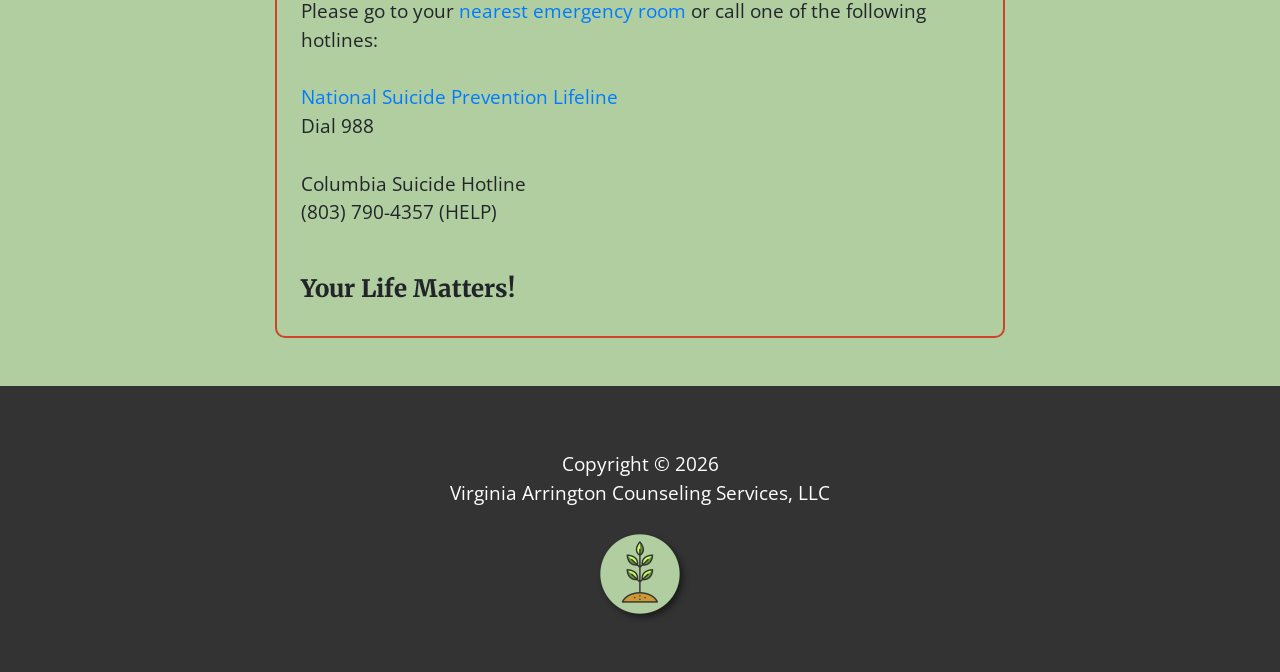
==== commit 380970e2: "Update index.html" ====
--- a/index.html
+++ b/index.html
@@ -95,9 +95,9 @@
           <div class="p-4">
             <h2 class="display-4">Virginia Arrington, LPC</h2>
             <p>Virginia knows how challenging life can be at times, whether mood related, disconnection within a relationship, or an overwhelming circumstance. She focuses on facilitating deeper emotional connection with the self and within relationships that heals wounds and creates new options for engaging. Based on attachment theory, she understands the innate need in all of us to connect, be comforted, and offer comfort to others.</p>
-            <p>Virginia has advanced training in Emotionally Focused Therapy and is currently pursuing full certification in this modality. She enjoys working with individuals, couples, and families in her practice. </p>
+            <p>Virginia is fully certified in <b>Emotionally Focused Therapy (EFT)</b> and continues to pursue excellence in this modality. She enjoys working with individuals and couples in her practice. </p>
 			<p>Virginia holds an Education Specialist degree in Marriage, Couples, &amp; Family Counseling from the University of South Carolina and is a Licensed Professional Counselor. She is also a Nationally Certified Counselor.</p>
-			<p>What is emotionally focused therapy? You can read more about this approach on <a href="https://iceeft.com/" target="_blank">the International Centre for Excellence in Emotionally Focused Therapy (ICEEFT) website.</a></p>
+			<p>What is Emotionally Focused Therapy? You can read more about this approach on <a href="https://iceeft.com/" target="_blank">the International Centre for Excellence in Emotionally Focused Therapy (ICEEFT) website.</a></p>
 
           </div>
         </div>
@@ -178,12 +178,27 @@
                                   <input type="tel" class="form-control" id="inputPhone" placeholder="555-555-5555" pattern="[0-9]{3}-[0-9]{3}-[0-9]{4}" name="phone">
                               </div>
                           </div>
-                              
+                          
+                          <div class="form-group" id="question">
+                          	<label for="question">Please select what kind of counseling you are interested in.</label>
+                             
+                                <div class="form-check">
+  								  <label for="Individual" class="form-check-label">
+    								<input type="radio" class="form-check-input" id="Individual" name="Individual">Individual
+  								  </label>
+						  	    </div>
+						        <div class="form-check">
+  								  <label for="Couple" class="form-check-label">
+    								 <input type="radio" class="form-check-input" id="Couple" name="Couple">Couple
+  								  </label>
+						        </div>
+                          </div>
+                          
                           <div class="form-group">
                               <label for="comments">How did you hear about Virginia?</label>
                               <input class="form-control" id="comments" rows="3" name="comment">
                           </div>
-                          
+
                           <input type="hidden" name="_subject" value="Appointment Request" />
                           
                           <button type="submit" class="btn btn-secondary">Submit</button>
@@ -192,9 +207,9 @@
                       <div id="emergency" class="mt-5 p-4">
                           <h3 class="mb-4">Are you experiencing an emergency?</h3>
                           <p>Please go to your <a href="https://www.google.com/maps/search/Emergency+Room+Columbia+SC/@34.0211935,-81.0418825,13z" target="_blank">nearest emergency room</a> or call one of the following hotlines:<br><br>
-                              National Suicide Prevention Lifeline<br>
-                              1-800-273-8255<br><br>
-                              Columbia Suicde Hotline<br>
+                              <a href="https://988lifeline.org/chat/">National Suicide Prevention Lifeline</a><br>
+                              Dial 988<br><br>
+                              Columbia Suicide Hotline<br>
                               (803) 790-4357 (HELP)
                           </p>
 
@@ -218,7 +233,7 @@
       <div class="container" id="footer-content">
           <div class="row" >
               <div class="col-lg-12 mt-3 text-center">
-                  <p class="m-0">Copyright &copy; 2022 <br>
+                  <p class="m-0">Copyright &copy; <span><script>document.write(new Date().getFullYear());</script></span> <br>
                       Virginia Arrington Counseling Services, LLC
                   </p>
               </div>
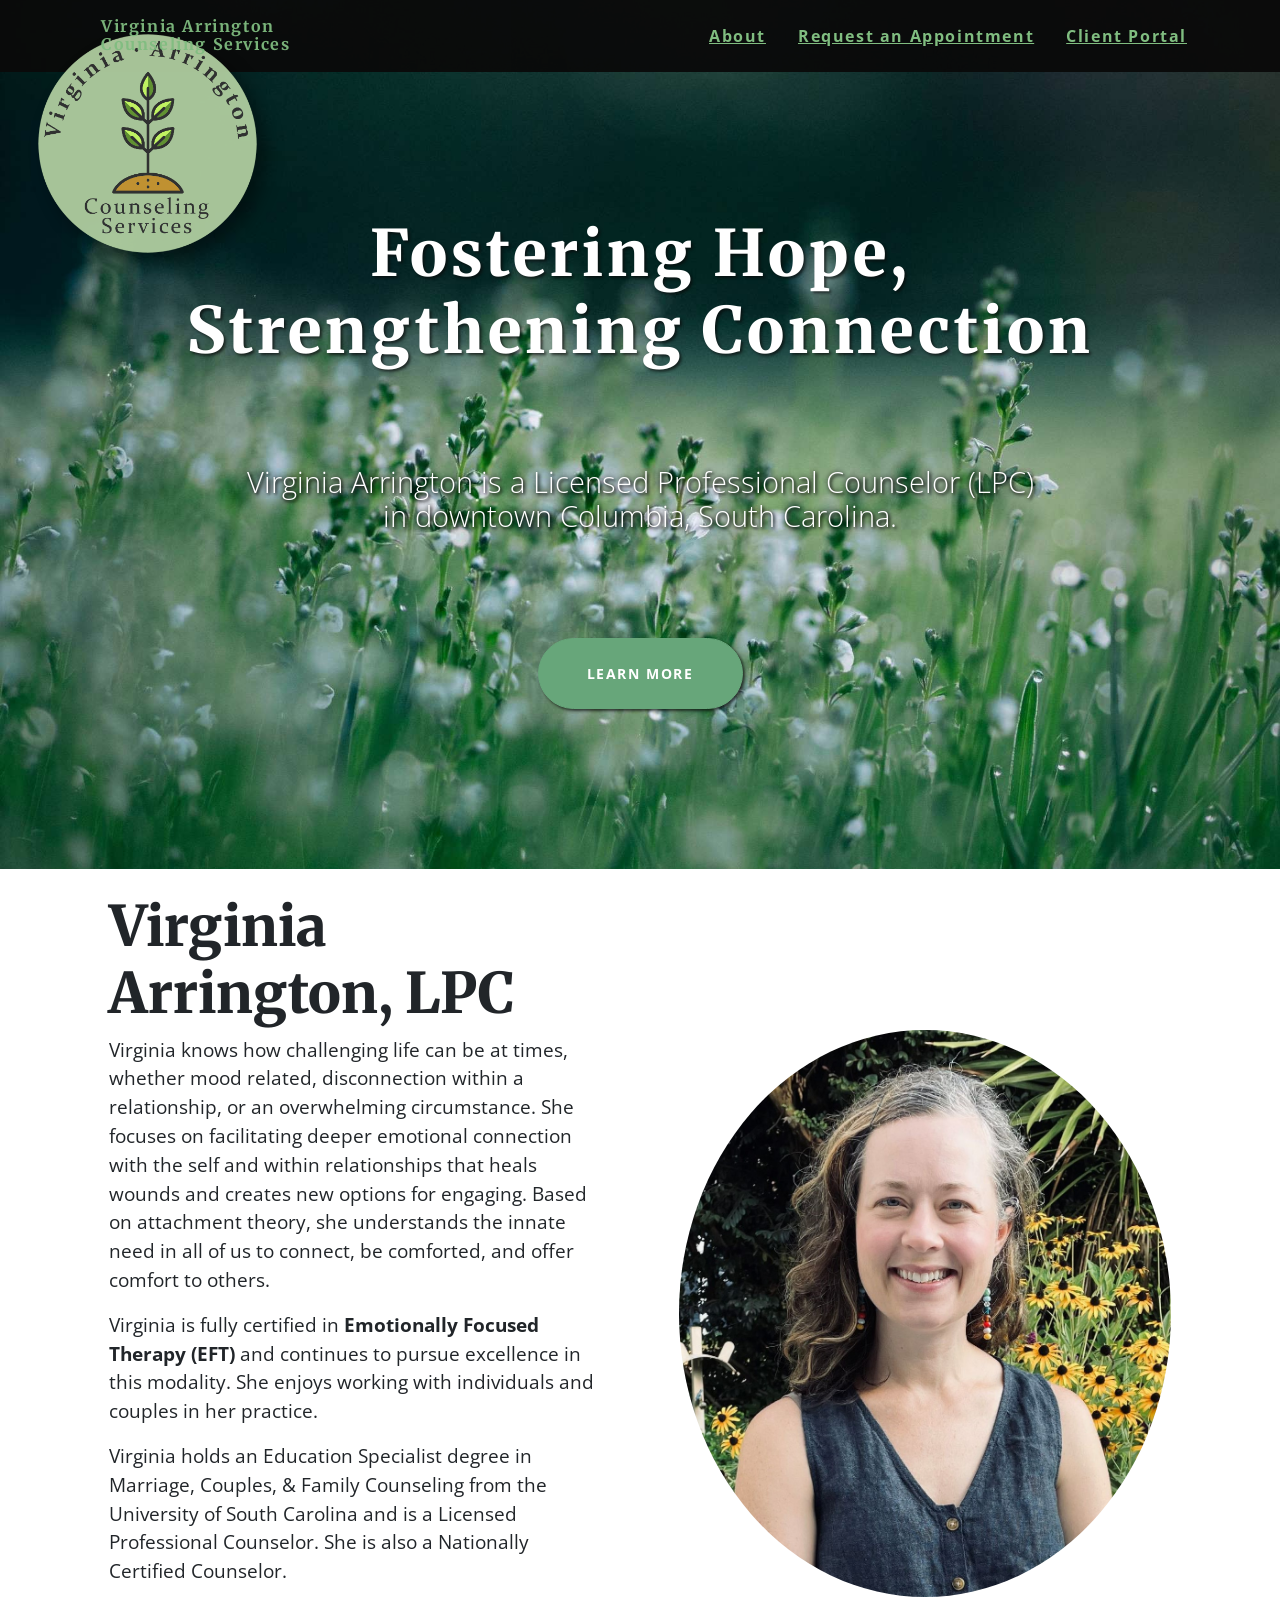
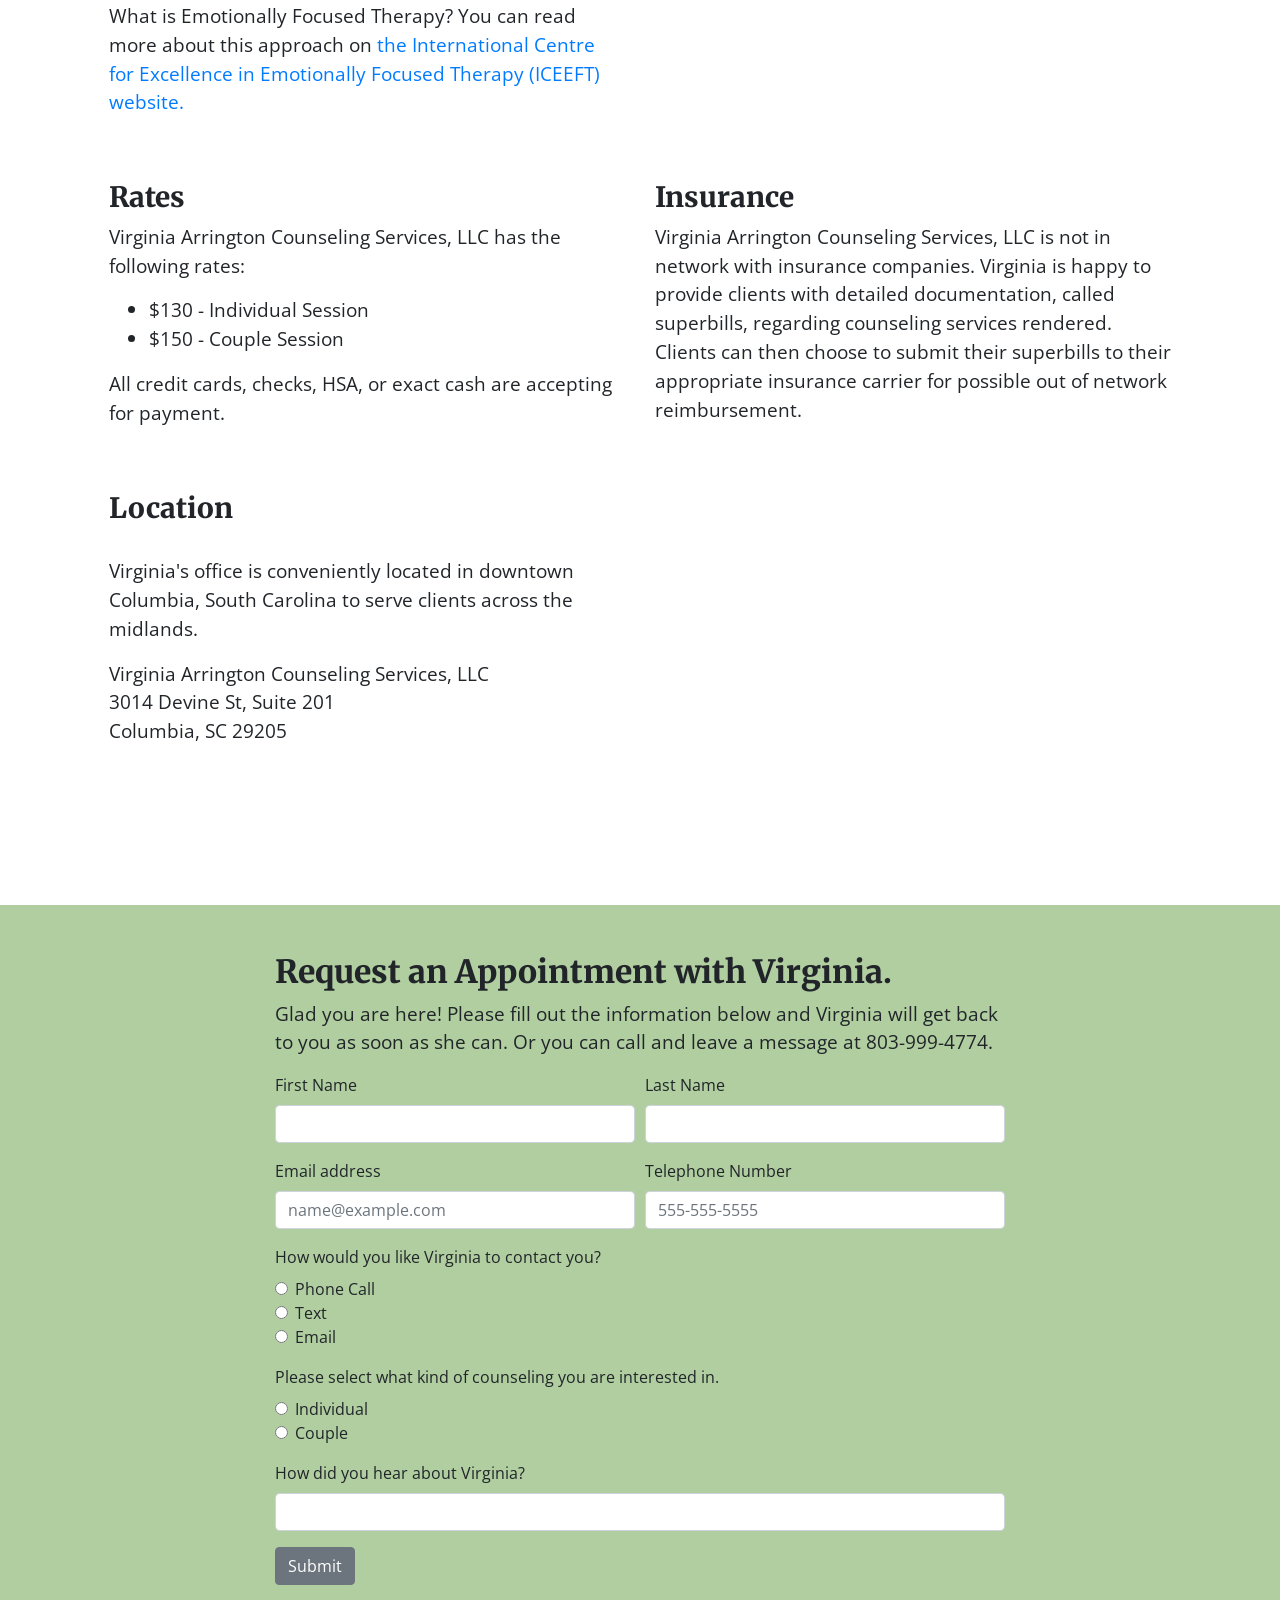
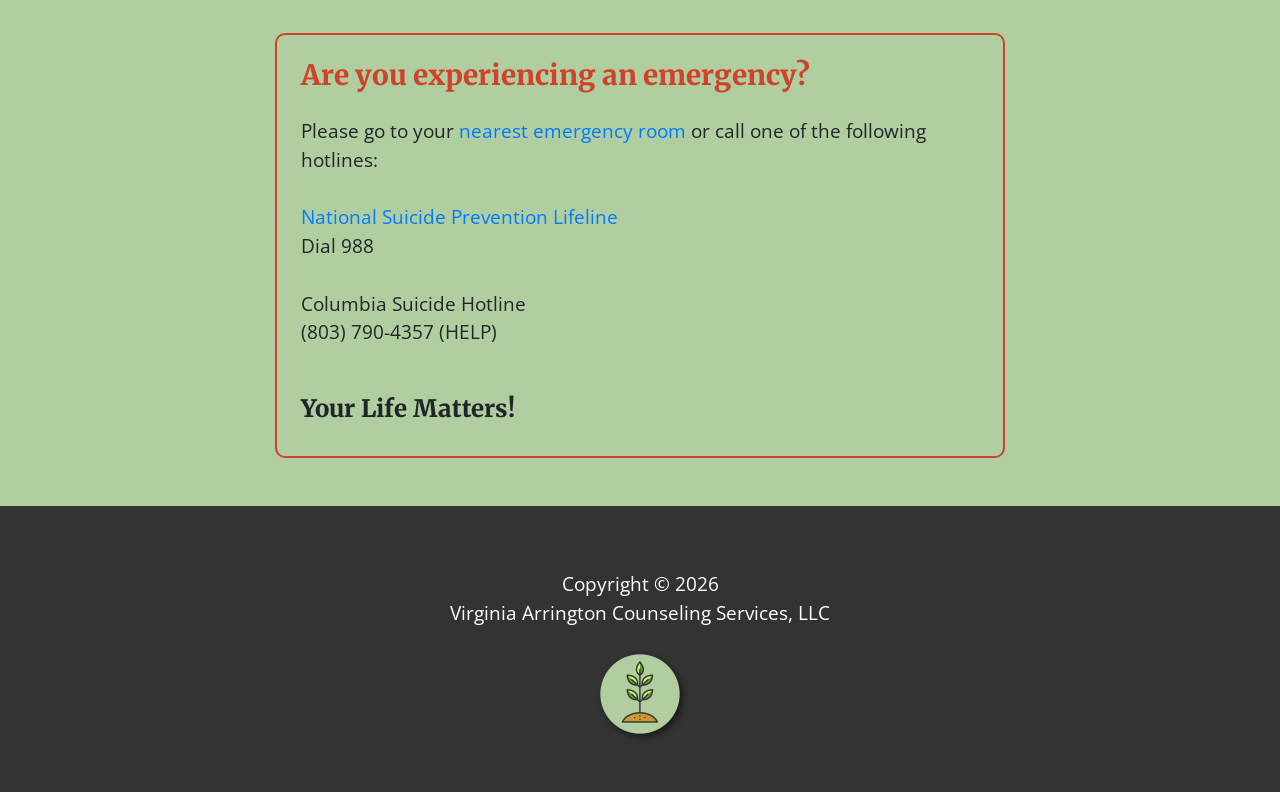
==== commit c29d7025: "contact preference question on form" ====
--- a/index.html
+++ b/index.html
@@ -179,6 +179,26 @@
                               </div>
                           </div>
                           
+						  <div class="form-group" id="contact-method">
+                          	<label for="contact-method">How would you like Virginia to contact you?</label>
+                             
+                                <div class="form-check">
+  								  <label for="phonecall" class="form-check-label">
+    								<input type="radio" class="form-check-input" id="phonecall" name="phonecall">Phone Call
+  								  </label>
+						  	    </div>
+						        <div class="form-check">
+  								  <label for="text" class="form-check-label">
+    								 <input type="radio" class="form-check-input" id="text" name="text">Text
+  								  </label>
+						        </div>
+								<div class="form-check">
+  								  <label for="email" class="form-check-label">
+    								 <input type="radio" class="form-check-input" id="email" name="email">Email
+  								  </label>
+						        </div>
+                          </div>
+						  
                           <div class="form-group" id="question">
                           	<label for="question">Please select what kind of counseling you are interested in.</label>
                              
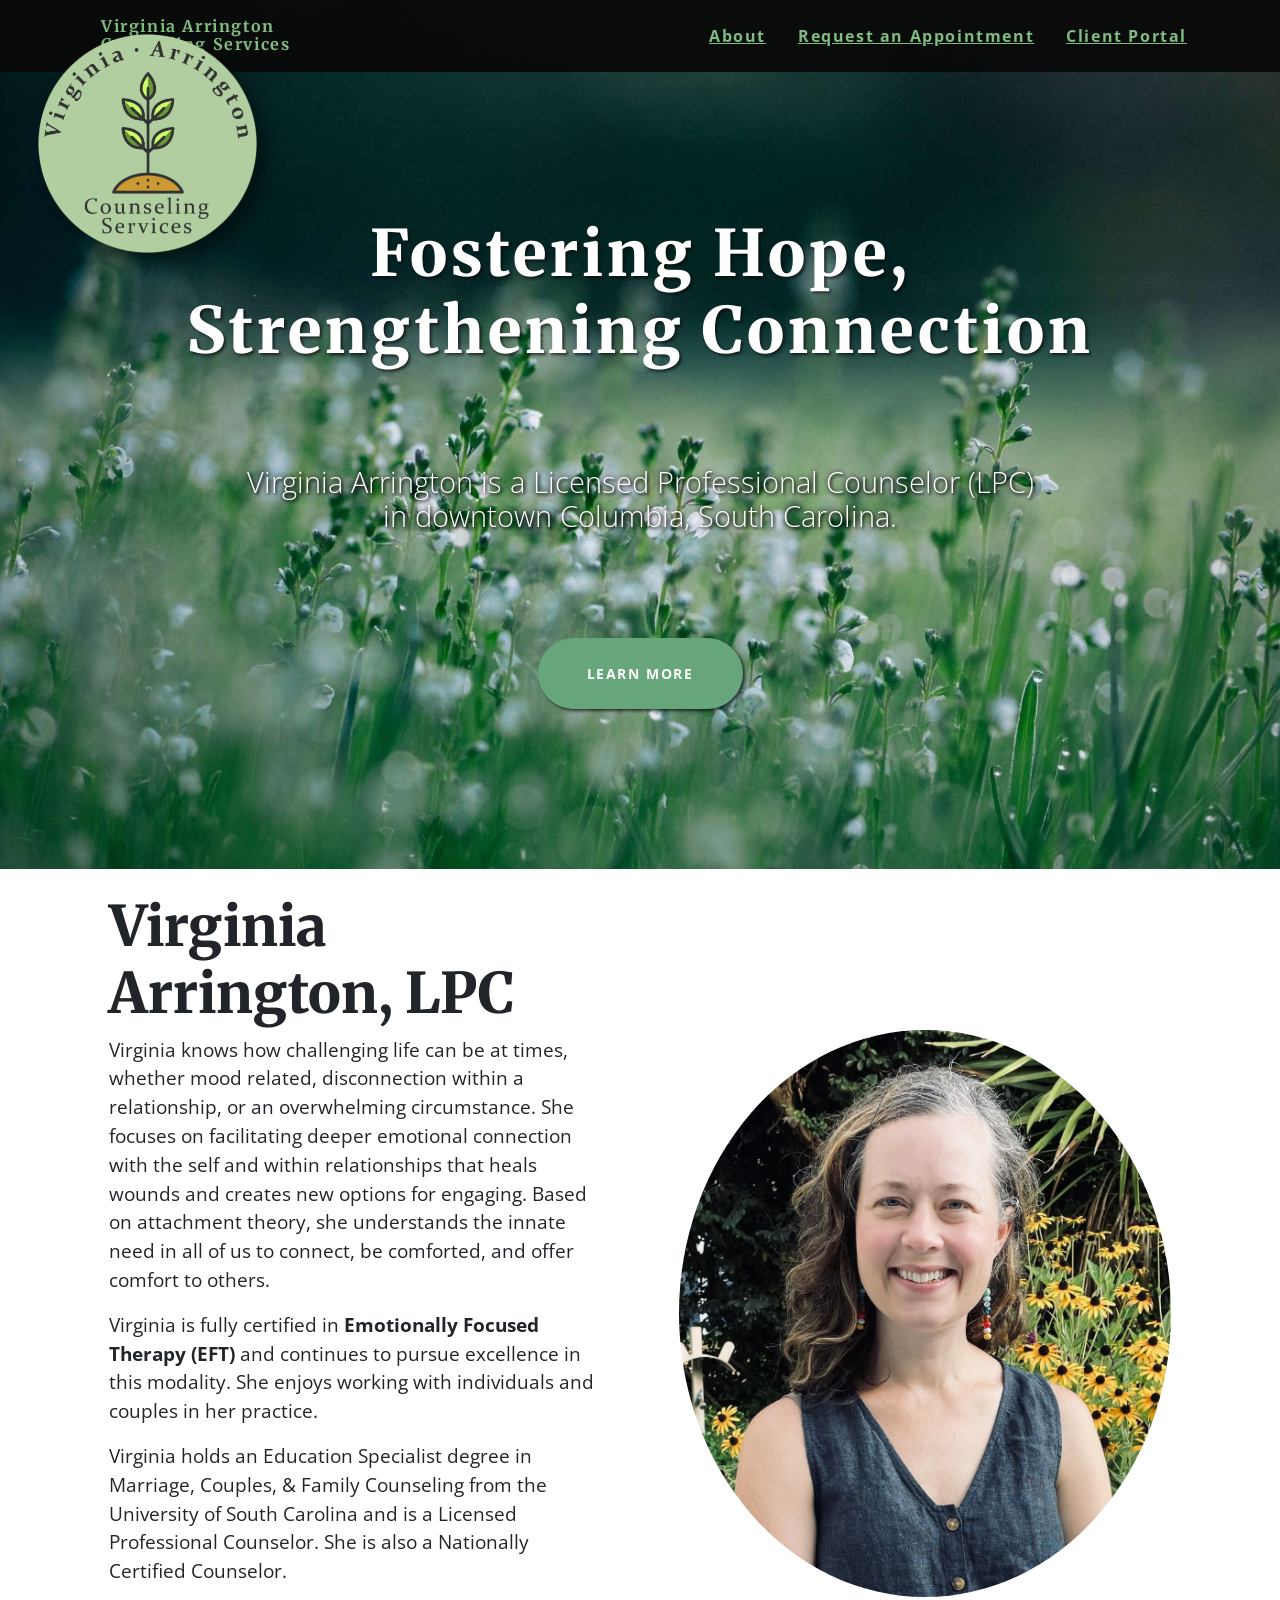
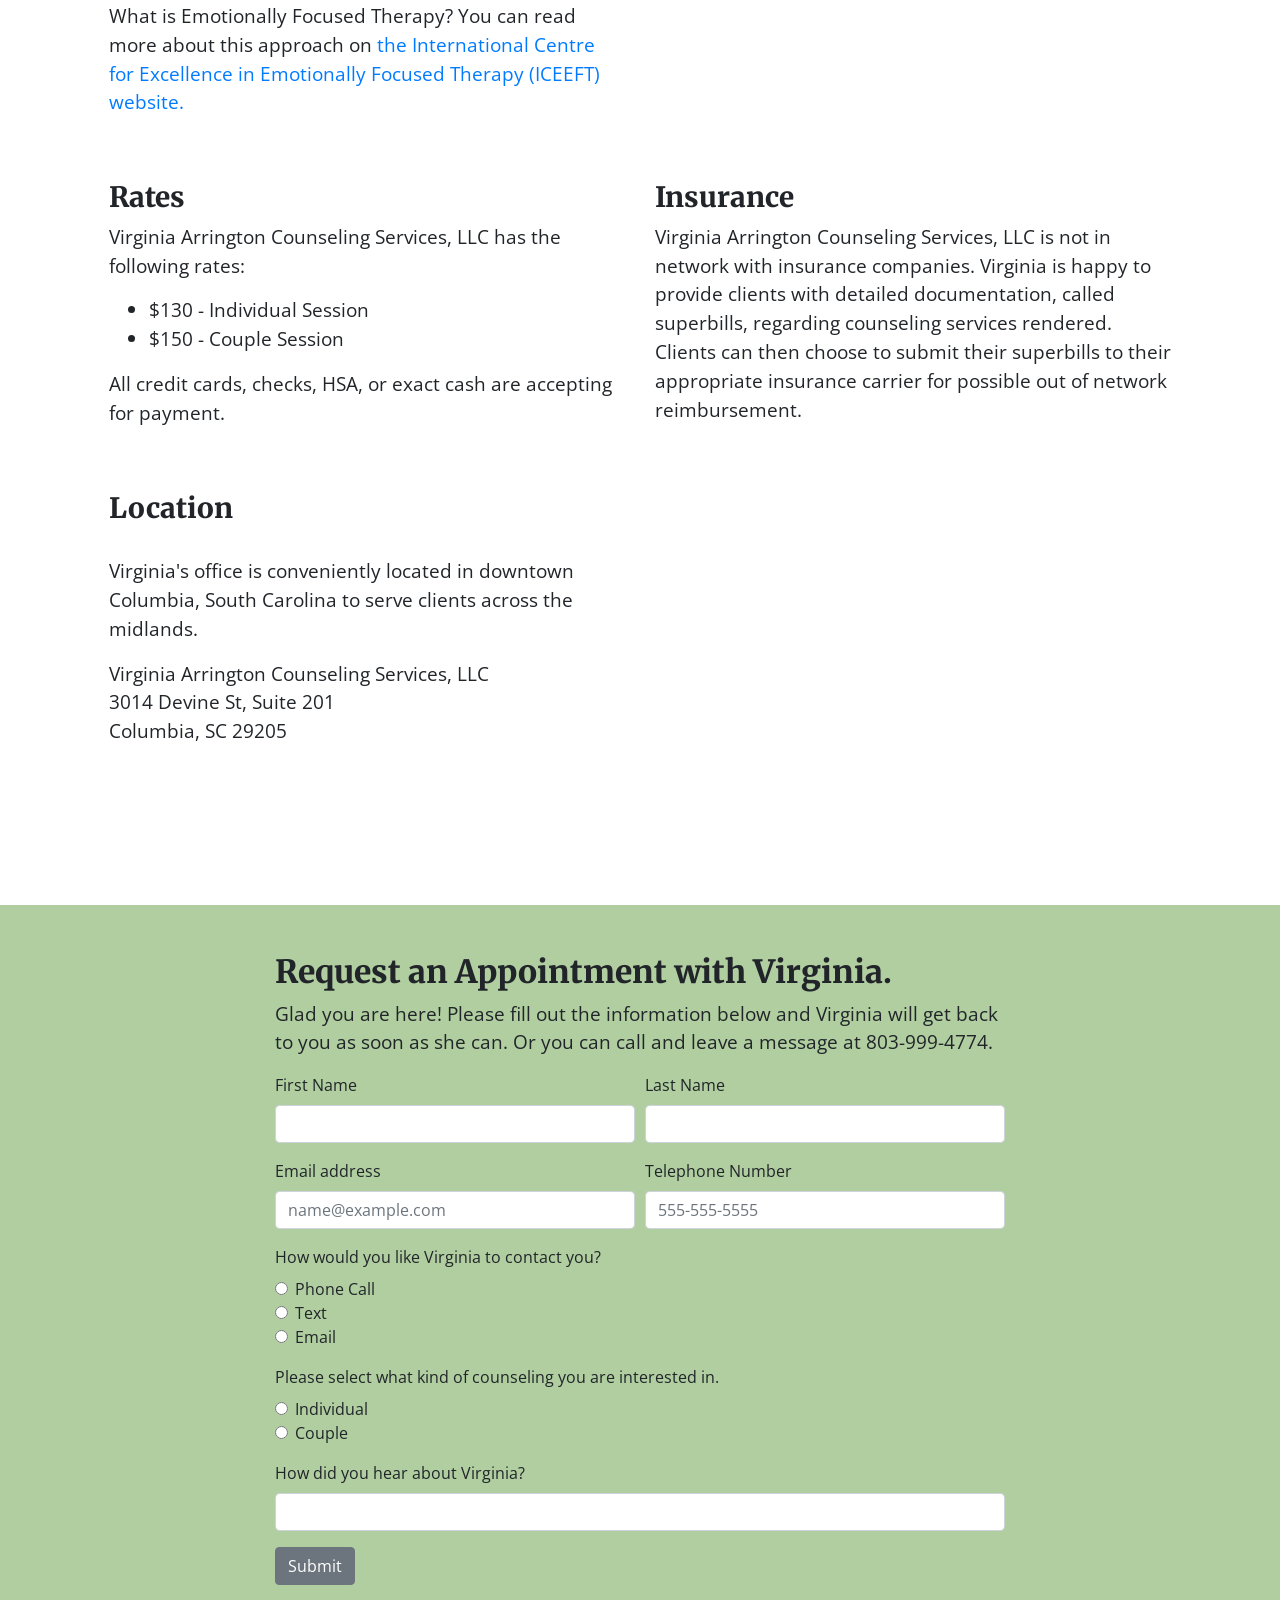
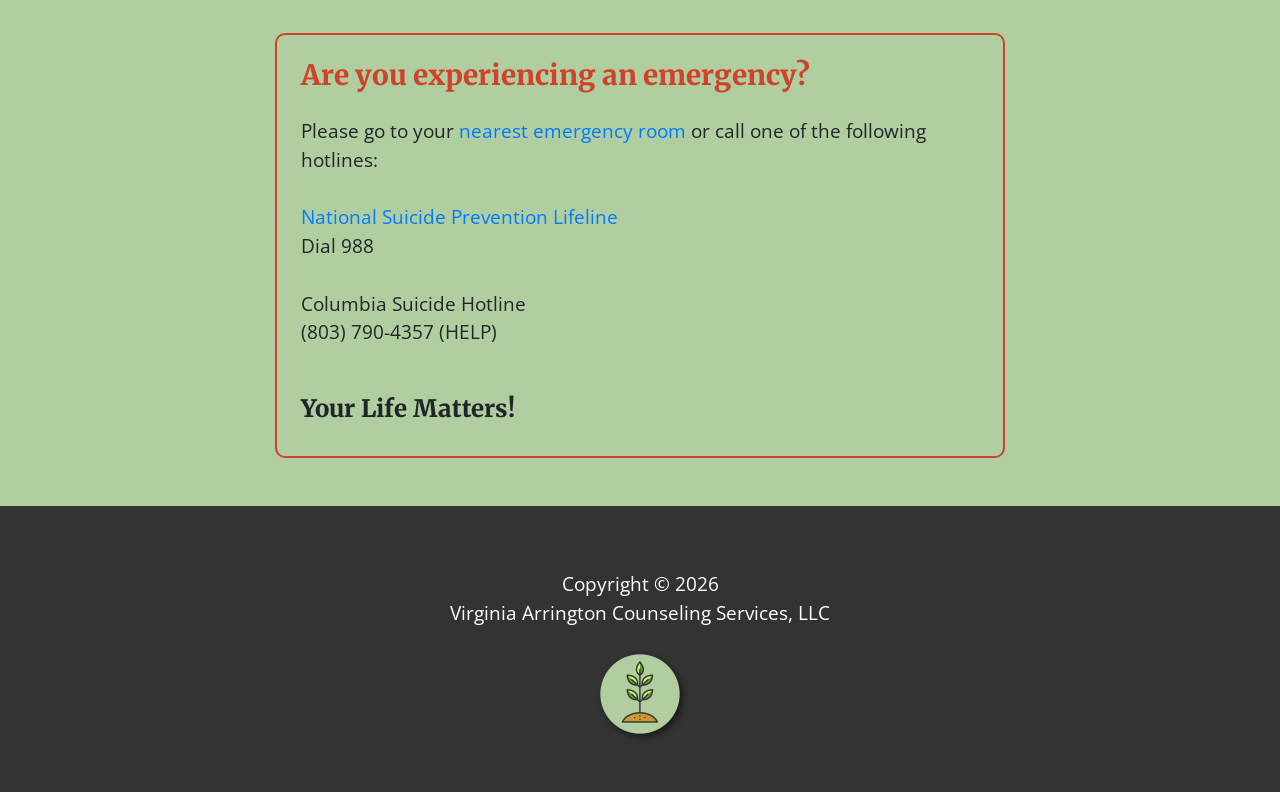
==== commit 93935cec: "form fix" ====
--- a/index.html
+++ b/index.html
@@ -183,18 +183,21 @@
                           	<label for="contact-method">How would you like Virginia to contact you?</label>
                              
                                 <div class="form-check">
+								  <input type="radio" class="form-check-input" id="phonecall" name="contact-method" value="phone call">
   								  <label for="phonecall" class="form-check-label">
-    								<input type="radio" class="form-check-input" id="phonecall" name="phonecall">Phone Call
+    								Phone Call
   								  </label>
 						  	    </div>
 						        <div class="form-check">
+								  <input type="radio" class="form-check-input" id="text" name="contact-method" value="text">
   								  <label for="text" class="form-check-label">
-    								 <input type="radio" class="form-check-input" id="text" name="text">Text
+    								 Text
   								  </label>
 						        </div>
 								<div class="form-check">
+								  <input type="radio" class="form-check-input" id="email" name="contact-method" value="email">
   								  <label for="email" class="form-check-label">
-    								 <input type="radio" class="form-check-input" id="email" name="email">Email
+    								 Email
   								  </label>
 						        </div>
                           </div>
@@ -203,13 +206,15 @@
                           	<label for="question">Please select what kind of counseling you are interested in.</label>
                              
                                 <div class="form-check">
+								  <input type="radio" class="form-check-input" id="Individual" name="question" value="individual">
   								  <label for="Individual" class="form-check-label">
-    								<input type="radio" class="form-check-input" id="Individual" name="Individual">Individual
+    								Individual
   								  </label>
 						  	    </div>
 						        <div class="form-check">
+								<input type="radio" class="form-check-input" id="Couple" name="question" value="individual">
   								  <label for="Couple" class="form-check-label">
-    								 <input type="radio" class="form-check-input" id="Couple" name="Couple">Couple
+    								 Couple
   								  </label>
 						        </div>
                           </div>
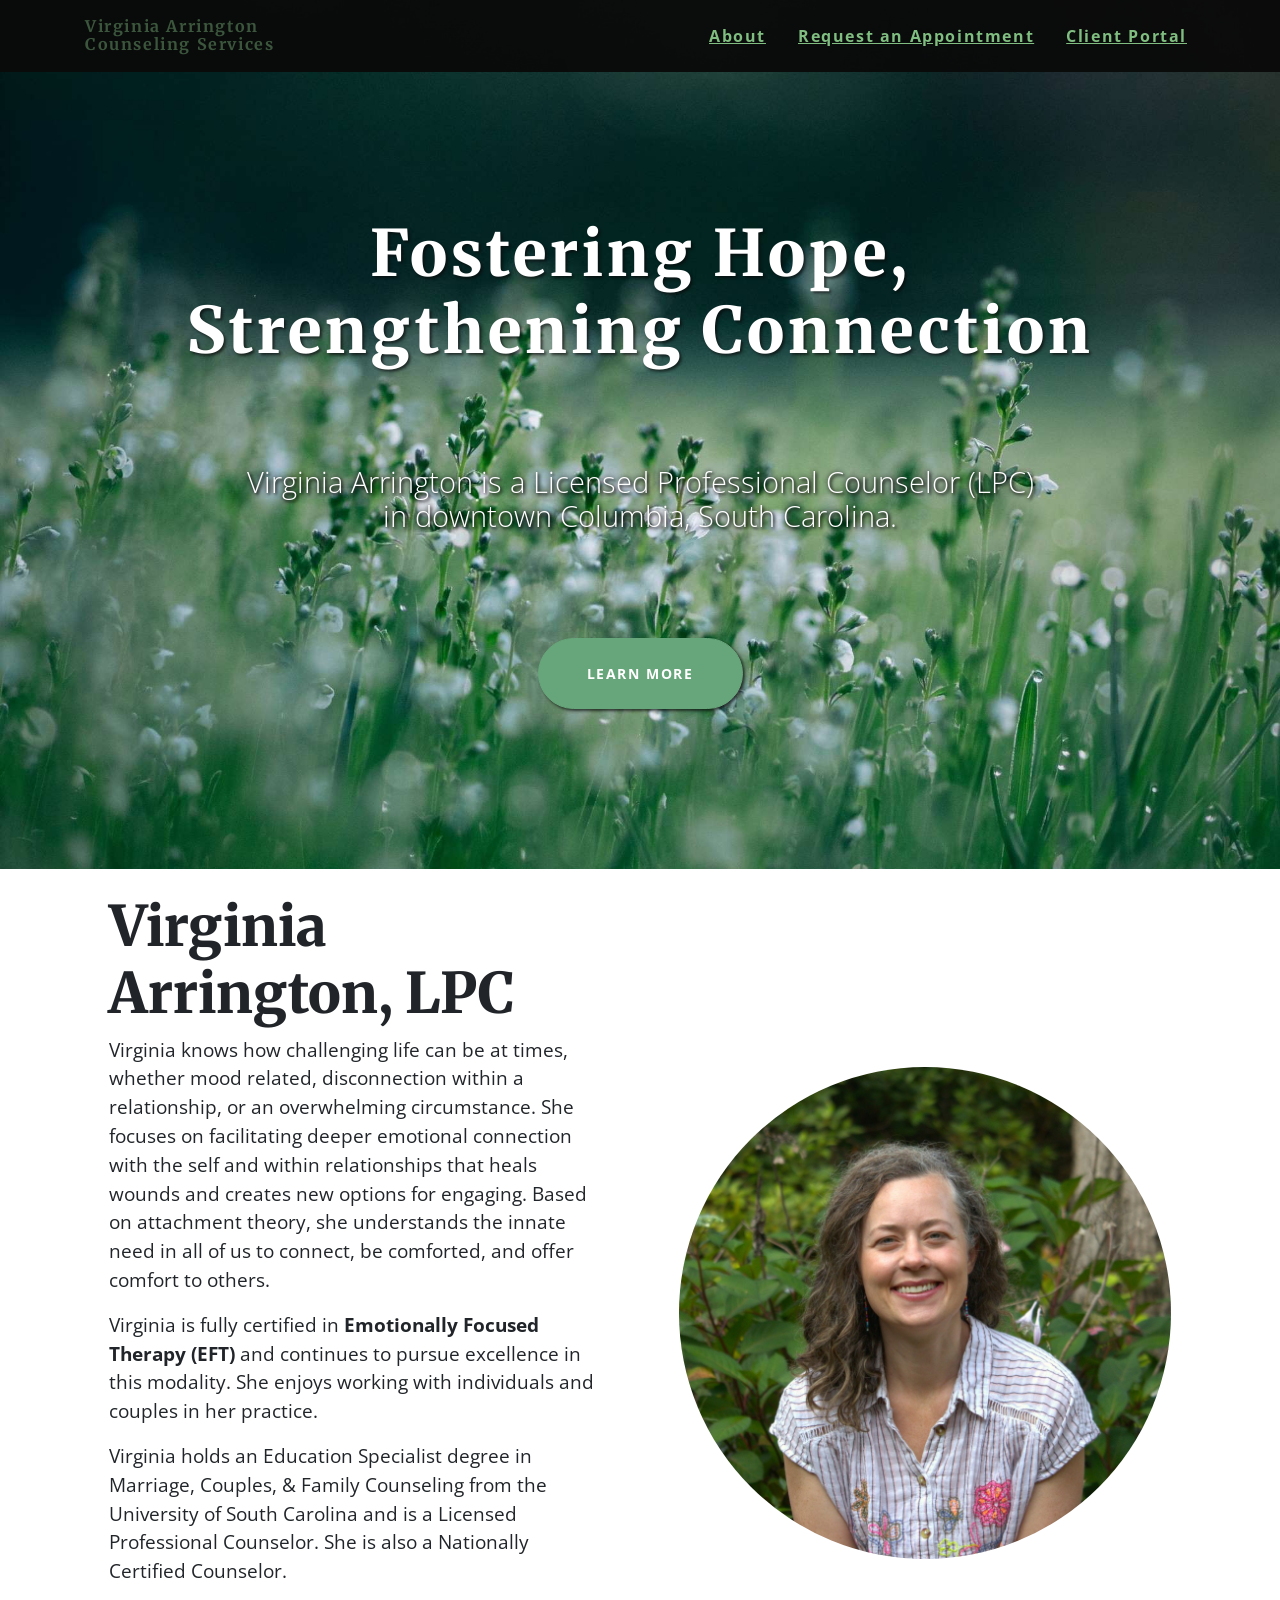
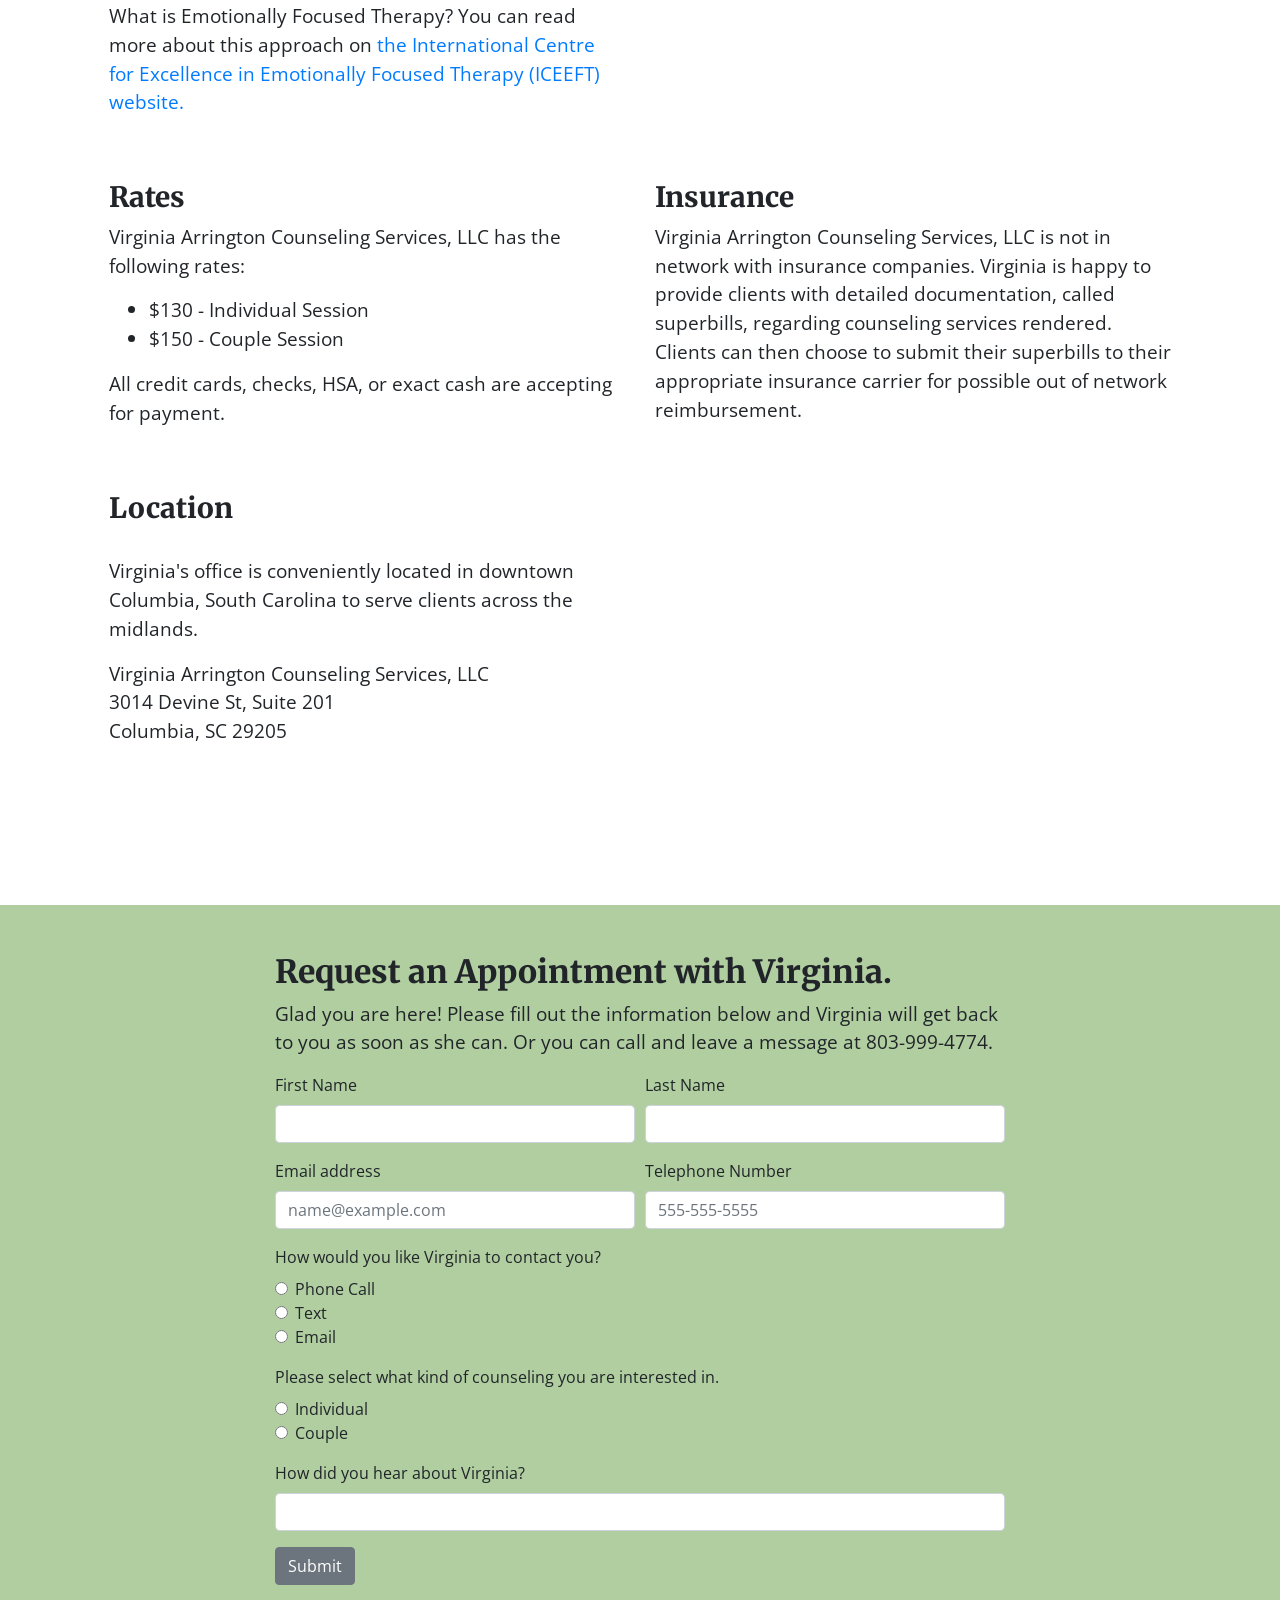
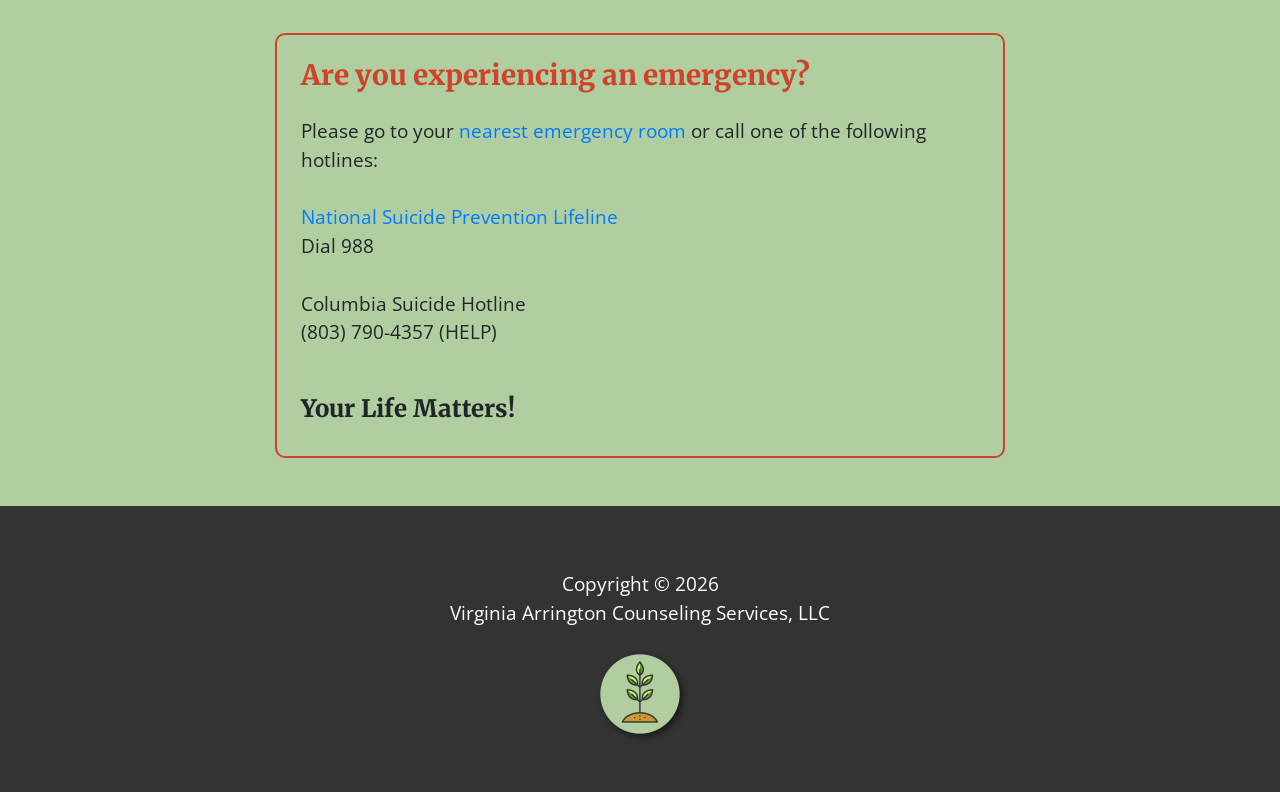
==== commit da34797f: "headshot replace" ====
--- a/index.html
+++ b/index.html
@@ -88,7 +88,7 @@
       <div class="row align-items-center">
         <div class="col-lg-6 order-lg-2">
           <div class="p-4">
-            <img class="img-fluid rounded-circle" src="img/va_photo.jpeg" alt="Photo of Virginia Arrington">
+            <img class="img-fluid rounded-circle" src="img/edit7_web.jpg" alt="Photo of Virginia Arrington">
           </div>
         </div>
         <div class="col-lg-6 order-lg-1">
